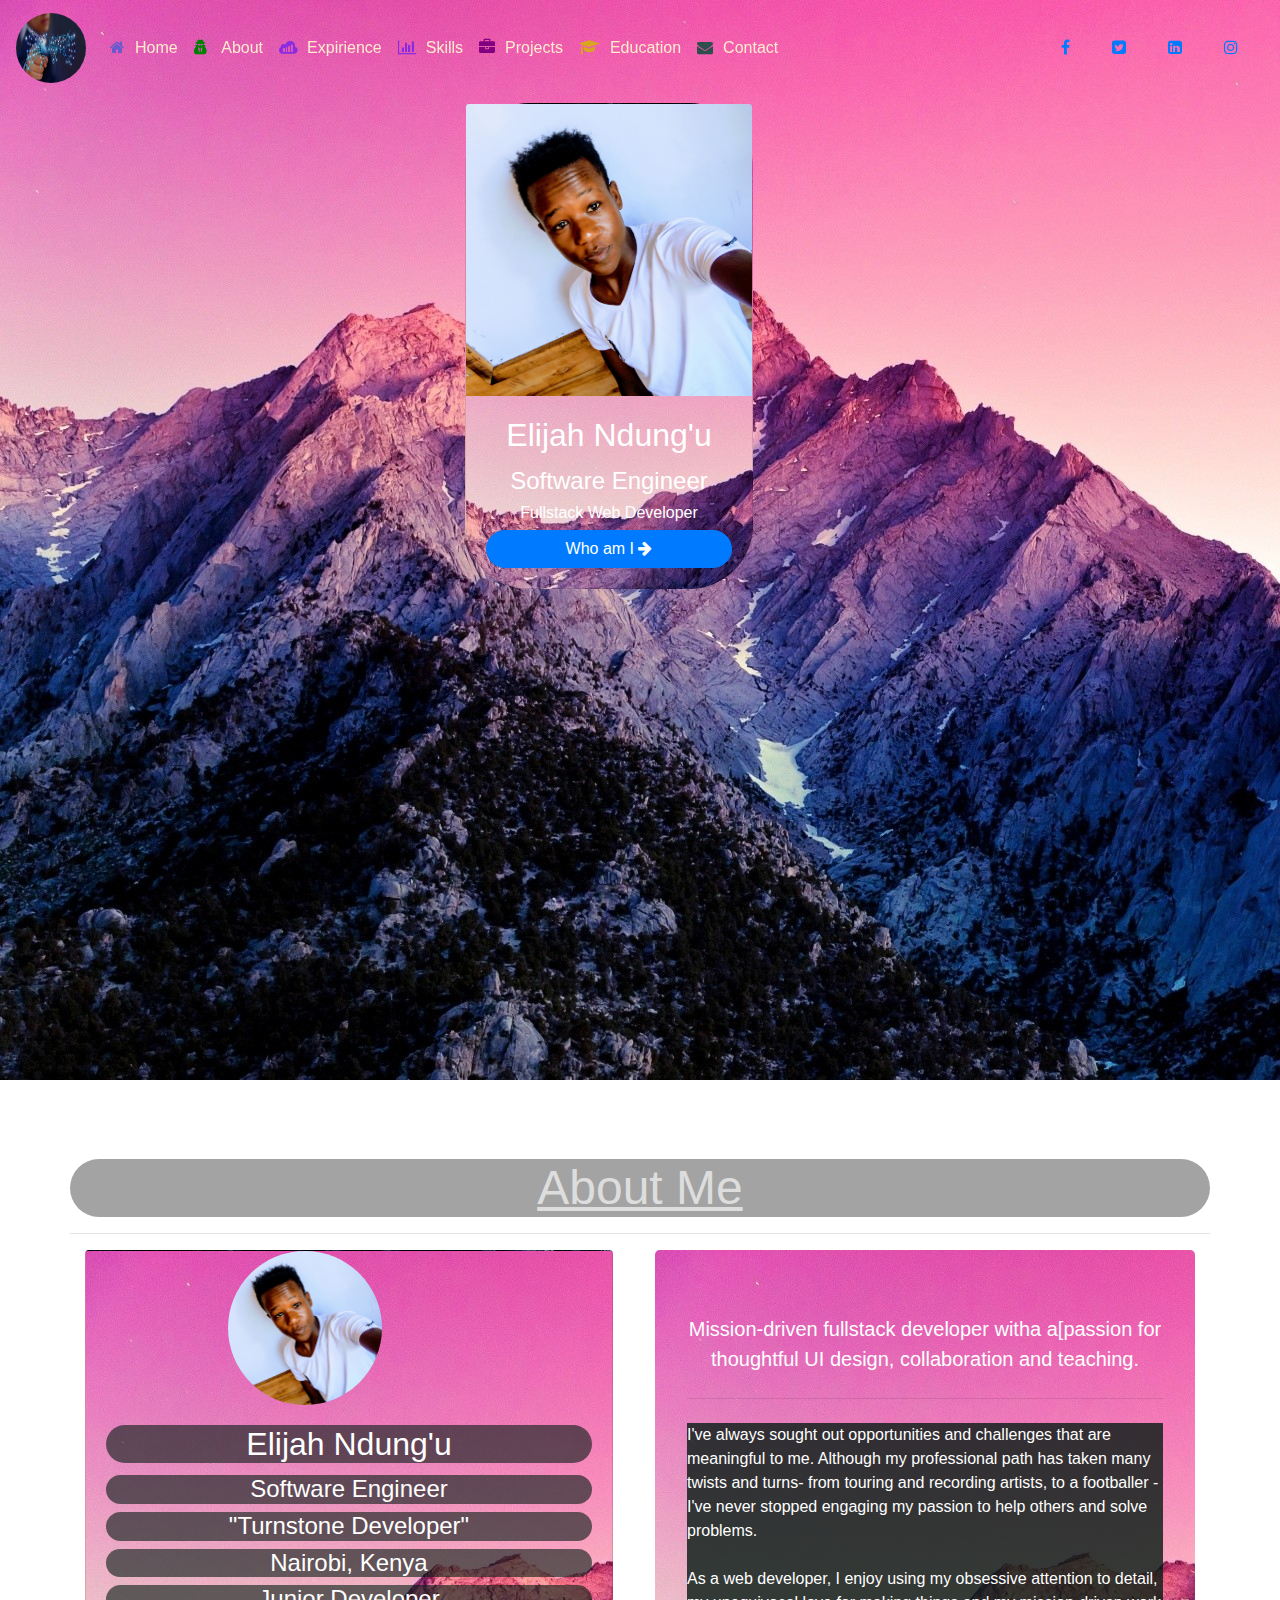
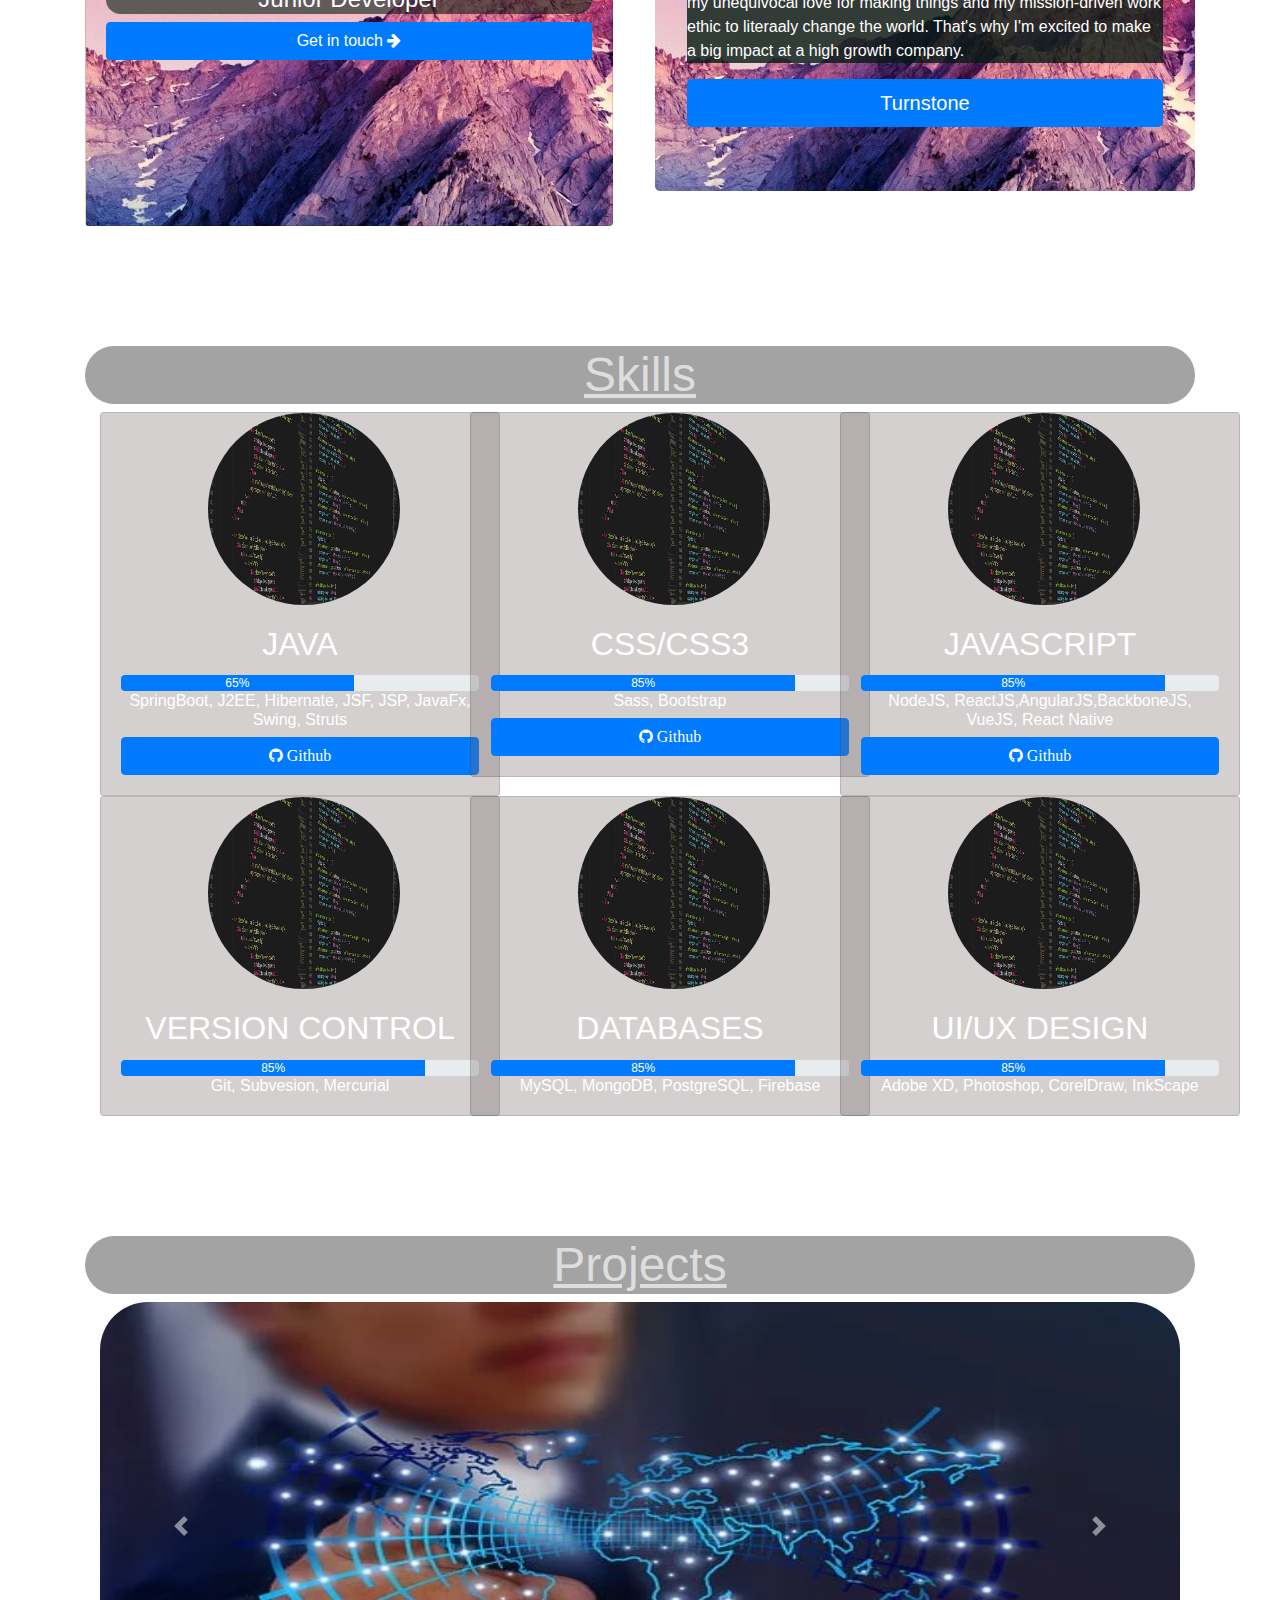
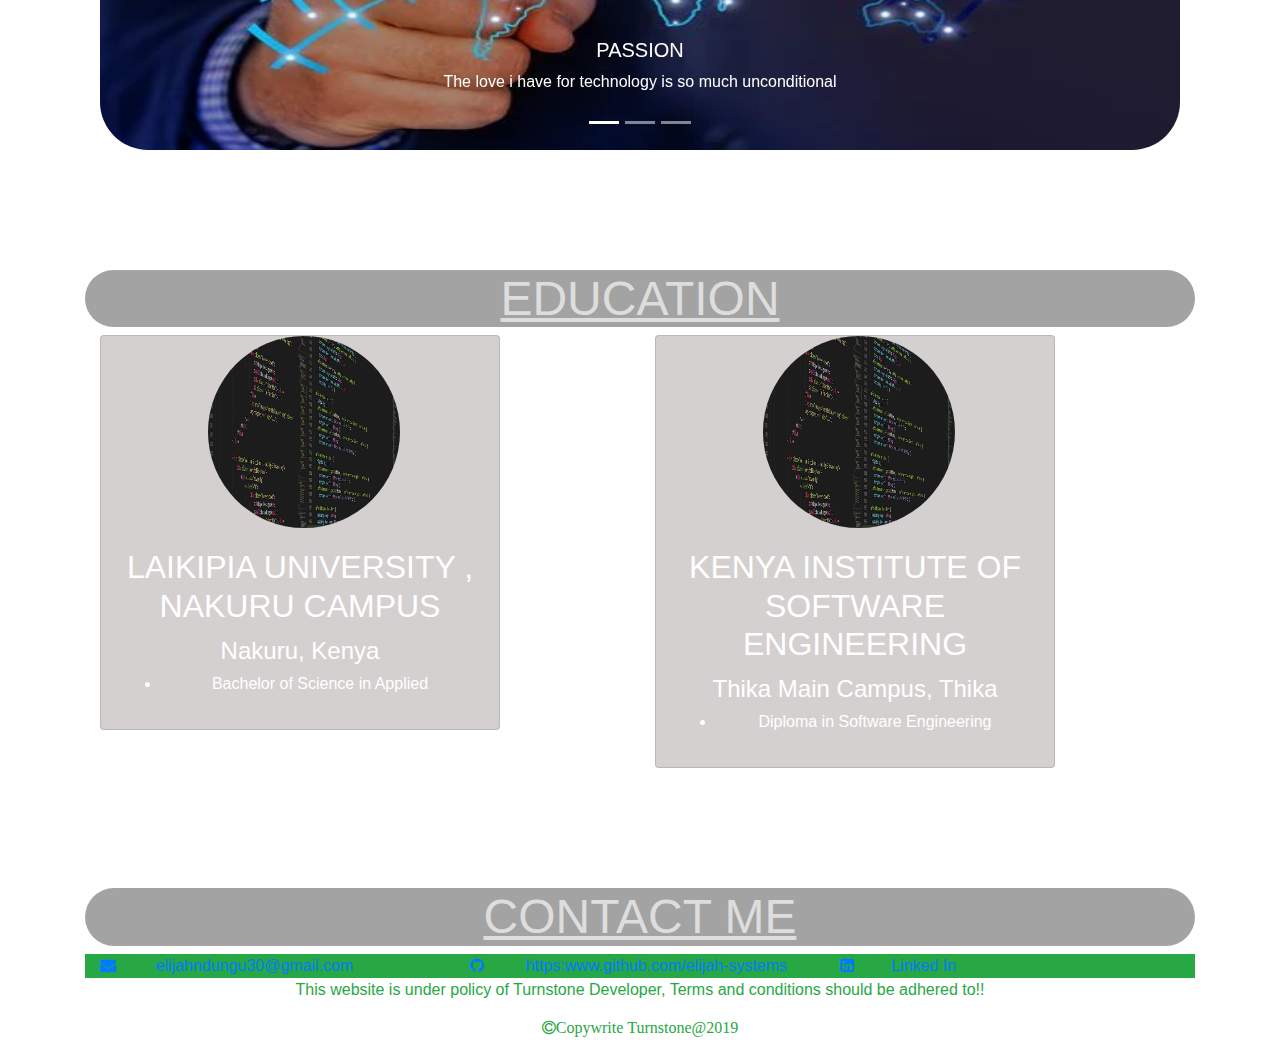
==== index_page.html @ edaf9cb0 "portfolio initial commit" ====
<!doctype html>
<html lang="en">
  <head>
    <!-- Required meta tags -->
    <meta charset="utf-8">
    <meta name="viewport" content="width=device-width, initial-scale=1, shrink-to-fit=no">

    <!-- Bootstrap CSS -->
    <link rel="stylesheet" href="https://cdnjs.cloudflare.com/ajax/libs/animate.css/3.7.2/animate.min.css"> 
    <link rel="stylesheet" href="https://cdnjs.cloudflare.com/ajax/libs/font-awesome/4.7.0/css/font-awesome.min.css">

    <!--My local styles-->
    <link rel="stylesheet" href="lib/bootstrap.min.css">
    <link rel="stylesheet" href="lib/animate.css">
    <link rel="stylesheet" href="style.css">
    <link rel="stylesheet" href="lib/webfonts/fa-brands-400.woff">
    <title>Portfolio</title>
  </head>
  <body data-spy="scroll" data-target="#navbar" data-offset="15">
     <nav class="navbar navbar-expand-sm navbar-light  sticky-top scrolli-navbar top-navbar-collapse" id="navbar">
         <a class="navbar-brand" href="#"> <img class="brand-image" id="brand" src="img/technology-3435575__340.webp" alt="" width="70vw" height="70vw"></a>
         <button class="navbar-toggler d-lg-none" type="button" data-toggle="collapse" data-target="#collapsibleNavId" aria-controls="collapsibleNavId"
             aria-expanded="false" aria-label="Toggle navigation">
             <span class="navbar-toggler-icon"></span>
         </button>
         <div class="collapse navbar-collapse" id="collapsibleNavId">
             <ul class="navbar-nav mr-auto mt-2 mt-lg-0 nav-pills nav-stacked" data-spy="affix" data-offset-top="205">
                 <li class="nav-item active" >
                     <a class="nav-link"  style="color: blanchedalmond;"    href="#"> <i class="fa fa-home" style="color: slateblue;" aria-hidden="true"></i>Home <span class="sr-only">(current)</span></a>
                 </li>
                 <li class="nav-item">
                     <a class="nav-link"  style="color: blanchedalmond;"  href="#about"><i class="fa fa-user-secret" style="color: green;" aria-hidden="true"></i> About</a>
                 </li>
                 <li class="nav-item">
                        <a class="nav-link"  style="color: blanchedalmond;"  href="#expirience"><i class="fa fa-sellsy" style="color: blueviolet;" aria-hidden="true"></i>Expirience</a>
                    </li>
                </li>
                <li class="nav-item">
                       <a class="nav-link"  style="color: blanchedalmond;"  href="#skills"><i class="fa fa-bar-chart" style="color: blueviolet;" aria-hidden="true"></i>Skills</a>
                   </li>

                    <li class="nav-item">
                            <a class="nav-link"  style="color: blanchedalmond;"  href="#projects"><i class="fa fa-briefcase" style="color: purple;" aria-hidden="true"></i>Projects</a>
                        </li>
                        <li class="nav-item">
                                <a class="nav-link"  style="color: blanchedalmond;"  href="#education"><i class="fa fa-graduation-cap" style="color: goldenrod;"aria-hidden="true"></i>Education</a>
                            </li>

                            <li class="nav-item">
                                    <a class="nav-link"  style="color: blanchedalmond;" href="#contact"><i class="fa fa-envelope" style="color: darkslategrey;"aria-hidden="true"></i>Contact</a>
                                </li>
             </ul>
             <a href="https://www.facebook.com" class="nav-link" title="Facebook"><i class="fa fa-facebook"aria-hidden="true"></i></a>
             <a href="https://www.twitter.com" class="nav-link" title="Twitter"><i class="fa fa-twitter-square" aria-hidden="true"></i></a>
             <a href="https://www.linkedin.com" class="nav-link" title="LinkedIn"><i class="fa fa-linkedin-square" aria-hidden="true"></i></a>
             <a href="https://www.instagram.com" class="nav-link" title="Instagram"> <i class="fa fa-instagram" aria-hidden="true"></i></a>

         </div>
        </nav>
        <!--end of navbar-->

        <div class="container main-container">
         <div class="row">
             <div class="col-4">

             </div>

             <div class="col-4">
    
                 <div class="card home-card" style="width: 18rem;">
                    <img src="img/profile.png" class="card-img-top " alt="...">
                    <div class="card-body">
                      <h2 class="card-title text-center">Elijah Ndung'u</h2>
                      <h4 class="card-text text-center">Software Engineer</h4>
                      <h6 class="card-text text-center">Fullstack Web Developer</h6>
                      <a href="#skills" class="btn btn-primary btn-block" style="border-radius: 6em;">Who am I   <i class="fa fa-arrow-right"aria-hidden="true"></i></a>
                     
                  </div>
            </div>

            <div class="col-4">
                 
            </div>
         </div>
<!--start about me section-->
         <section id="about">
               <h4 class="abt-title text-center">About Me</h4>
               <hr>
                 <!--end navbar-->


        <div class="container about-container">
            <div class="row">
                <div class="col-6">
                 
                  <div class="card about-card" style="width: 33rem; height: 36rem;">
                      <img src="img/profile.png" class="card-img-top" style="border-radius: 9em; width: 12vw; height: 12vw; margin-left: 27%;" alt="...">
                      <div class="card-body">
                        <h2 class="card-title text-center" style="color:#fff; background-color: rgba(4, 26, 18, 0.6); border-radius: 4em;">Elijah Ndung'u</h2>
                        <h4 class="card-text text-center" style="color:#fff; background-color: rgba(4, 26, 18, 0.6); border-radius: 4em;"> Software Engineer</h4>
                        <h4 class="card-text text-center" style="color:#fff; background-color: rgba(4, 26, 18, 0.6); border-radius: 4em;">"Turnstone Developer"</h4>
                        <h4 class="card-text text-center" style="color:#fff; background-color: rgba(4, 26, 18, 0.6); border-radius: 4em;"> Nairobi, Kenya</h4>
                        <h4 class="card-text text-center" style="color:#fff; background-color: rgba(4, 26, 18, 0.6); border-radius: 4em;"> Junior Developer</h4>
           
                        <a href="#contacts" class="btn btn-primary btn-block">Get in touch <i class="fa fa-arrow-right"aria-hidden="true"></i></a>
                       
                    </div>
                  </div>
                </div>
            <div class="col-6">
                    
              <div class="jumbotron about-card">
             
                <p class="lead text-center" style="color:#fff;">Mission-driven fullstack developer witha a[passion for thoughtful UI design, collaboration and teaching.
                </p>
                <hr class="my-4">
                <p style="color:#fff; background-color: rgba(4, 26, 18, 0.8);">I've always sought out opportunities and challenges that are meaningful to me. Although my professional path has taken many twists and turns- from touring and recording 
                  artists, to a footballer - I've never stopped engaging my passion to help others and solve problems.
                    <br/>
                    <br/>
                  As a web developer, I enjoy using my obsessive attention to detail, my unequivocal love for making things and my mission-driven 
                  work ethic to literaaly change the world. That's why I'm excited to make a big impact at a high growth company.
              
  
  
      </p>
                <a class="btn btn-primary btn-lg btn-block" href="#projects" role="button">Turnstone</a>
              </div>
        
                    </div>
            </div>
          </div>
         </div>
        </section>
<!--end about me section--->


<!--Expirience Section gooes here-->
<section id="expirience">

  
</section>

<!--Expirience section ends here-->

<!--Skills Section-->
<section id="skills">
    <h4 class="abt-title text-center">Skills</h4>
      
    <div class="container">
        <div class="row">
            <div class="col-4">
                  <!--start skills card-->

    <div class="card skills-card" style="width:25rem;">
            <img src="img/programming-1836330__340.webp" style=" margin-left: 27%;" style=" margin-left: 27%;" class="card-img-top profile" alt="JAVA">
            <div class="card-body">
              <h2 class="card-title text-center">JAVA</h2>

              <div class="progress">
                    <div class="progress-bar" role="progressbar" style="width: 65%;" aria-valuenow="65" aria-valuemin="0" aria-valuemax="100">65%</div>
                  </div>
            
                  <h6 class="card-text text-center">SpringBoot, J2EE, Hibernate, JSF, JSP, JavaFx, Swing, Struts</h6>
            
               <a href="https://www.github.com/elijah-systems" class="btn btn-primary btn-block"><i class="fa fa-github"aria-hidden="true"> Github</i></a>
             
          </div>
        </div>
        <!--end skills cards-->
            </div>

            <div class="col-4">
   <!--start skills card-->

   <div class="card skills-card" style="width: 25rem;">
        <img src="img/programming-1836330__340.webp" style=" margin-left: 27%;" class="card-img-top profile" alt="JAVA">
        <div class="card-body">
          <h2 class="card-title text-center">CSS/CSS3</h2>
          
          <div class="progress">
                <div class="progress-bar" role="progressbar" style="width: 85%;" aria-valuenow="85" aria-valuemin="0" aria-valuemax="100">85%</div>
              </div>
        
          <h6 class="card-text text-center">Sass, Bootstrap</h6>
    
          <a href="https://www.github.com/elijah-systems" class="btn btn-primary btn-block"><i class="fa fa-github"aria-hidden="true">  Github</i></a>
         
      </div>
    </div>
    <!--end skills cards-->

            </div>


            <div class="col-4">
   <!--start skills card-->

   <div class="card skills-card" style="width: 25rem;">
        <img src="img/programming-1836330__340.webp" style=" margin-left: 27%;" class="card-img-top profile" alt="JAVA">
        <div class="card-body">
          <h2 class="card-title text-center">JAVASCRIPT</h2>
          <div class="progress">
                <div class="progress-bar" role="progressbar" style="width: 85%;" aria-valuenow="85" aria-valuemin="0" aria-valuemax="100">85%</div>
              </div>
        
          <h6 class="card-text text-center">NodeJS, ReactJS,AngularJS,BackboneJS, VueJS, React Native</h6>
         
          <a href="https://www.github.com/elijah-systems" class="btn btn-primary btn-block"><i class="fa fa-github"aria-hidden="true">  Github</i></a>
      </div>
    </div>
    <!--end skills cards-->
                
            </div>

        </div>

        <!--SECOND ROW-->
        <div class="row">
                <div class="col-4">
                      <!--start skills card-->

        <div class="card skills-card" style="width: 25rem;">
                <img src="img/programming-1836330__340.webp" style=" margin-left: 27%;" class="card-img-top profile" alt="JAVA">
                <div class="card-body">
                  <h2 class="card-title text-center">VERSION CONTROL</h2>
                  <div class="progress">
                        <div class="progress-bar" role="progressbar" style="width: 85%;" aria-valuenow="85" aria-valuemin="0" aria-valuemax="100">85%</div>
                      </div>
                  <h6 class="card-text text-center">Git, Subvesion, Mercurial</h6>
              </div>
            </div>
            <!--end skills cards-->
                </div>

                <div class="col-4">
       <!--start skills card-->

       <div class="card skills-card" style="width: 25rem;">
            <img src="img/programming-1836330__340.webp" style=" margin-left: 27%;" class="card-img-top profile" alt="JAVA">
            <div class="card-body">
              <h2 class="card-title text-center">DATABASES</h2>
              <div class="progress">
                    <div class="progress-bar" role="progressbar" style="width: 85%;" aria-valuenow="85" aria-valuemin="0" aria-valuemax="100">85%</div>
                  </div>
              <h6 class="card-text text-center">MySQL, MongoDB, PostgreSQL, Firebase</h6>
           
          </div>
        </div>
        <!--end skills cards-->

                </div>


                <div class="col-4">
       <!--start skills card-->

       <div class="card skills-card" style="width: 25rem;">
            <img src="img/programming-1836330__340.webp" style=" margin-left: 27%;" class="card-img-top profile" alt="JAVA">
            <div class="card-body">
              <h2 class="card-title text-center">UI/UX DESIGN</h2>
              <div class="progress">
                    <div class="progress-bar" role="progressbar" style="width: 85%;" aria-valuenow="85" aria-valuemin="0" aria-valuemax="100">85%</div>
                  </div>
              <h6 class="card-text text-center">Adobe XD, Photoshop, CorelDraw, InkScape</h6>
          </div>
        </div>
        <!--end skills cards-->
                    
                </div>

            </div>
        <!--END SECOND ROW-->

    </div>

</section>
<!--End of Skills Section-->

<!--Start Projects sections-->
<section id="projects">
    <h4 class="abt-title text-center">Projects</h4>
    <div class="container project-container">
            
        <!--start carousel-->
        <div id="carouselExampleCaptions" class="carousel slide" data-ride="carousel">
           <ol class="carousel-indicators">
             <li data-target="#carouselExampleCaptions" data-slide-to="0" class="active"></li>
             <li data-target="#carouselExampleCaptions" data-slide-to="1"></li>
             <li data-target="#carouselExampleCaptions" data-slide-to="2"></li>
           </ol>
           <div class="carousel-inner">
             <div class="carousel-item active">
               <img src="img/technology-3435575__340.webp" class="d-block w-100" alt="...">
               <div class="carousel-caption d-none d-md-block">
                 <h5>PASSION</h5>
                 <p>The love i have for technology is so much unconditional</p>
               </div>
             </div>
             <div class="carousel-item">
               <img src="img/technology-785742__340.webp" class="d-block w-100" alt="...">
               <div class="carousel-caption d-none d-md-block">
                 <h5>CSS</h5>
                 <p>Lorem ipsum dolor sit amet, consectetur adipiscing elit.</p>
               </div>
             </div>
             <div class="carousel-item">
               <img src="img/web-3963945__340.webp" class="d-block w-100" alt="...">
               <div class="carousel-caption d-none d-md-block">
                 <h5>JS</h5>
                 <p>Praesent commodo cursus magna, vel scelerisque nisl consectetur.</p>
               </div>
             </div>
           </div>
           <a class="carousel-control-prev" href="#carouselExampleCaptions" role="button" data-slide="prev">
             <span class="carousel-control-prev-icon" aria-hidden="true"></span>
             <span class="sr-only">Previous</span>
           </a>
           <a class="carousel-control-next" href="#carouselExampleCaptions" role="button" data-slide="next">
             <span class="carousel-control-next-icon" aria-hidden="true"></span>
             <span class="sr-only">Next</span>
           </a>
         </div>
         <!--end carousel-->
       
               </div>

</section>
<!--Projects Section ends here-->

<!--Education section starts here-->
<section id="education">

    <h4 class="abt-title text-center">EDUCATION</h4>
  <div class="container">
    <div class="row">
      <div class="col-6">
       <div class="card skills-card" style="width: 25rem;">
          <img src="img/programming-1836330__340.webp" style=" margin-left: 27%;" class="card-img-top profile" alt="JAVA">
          <div class="card-body">
            <h2 class="card-title text-center">LAIKIPIA UNIVERSITY , NAKURU CAMPUS</h2>
            <h4 class="card-text text-center">Nakuru, Kenya</h4>
            <h6 class="card-text text-center">
              <ul>
                <li>Bachelor of Science in Applied</li>
              </ul>
            </h6>
        </div>
      </div>
      </div>

      <div class="col-6">
          <div class="card skills-card" style="width: 25rem;">
              <img src="img/programming-1836330__340.webp" style=" margin-left: 27%;" class="card-img-top profile" alt="JAVA">
              <div class="card-body">
                <h2 class="card-title text-center">KENYA INSTITUTE OF SOFTWARE ENGINEERING</h2>
                <h4 class="card-text text-center">Thika Main Campus, Thika</h4>
                <h6 class="card-text text-center">
                  <ul>
                    <li>Diploma in Software Engineering</li>
                  </ul>
                </h6>
            </div>
          </div>
        </div>
    </div>
  </div>

</section>
<!--Education Section ends there-->

<!--Contacts section start-->
<section id="contact" class="align-center">
    <h4 class="abt-title text-center">CONTACT ME</h4>
  <div class="container bg-success">
    <div class="row">
      <div class="col-4">
      <a href=""><i class="fa fa-envelope iconSize" aria-hidden="true"></i>  elijahndungu30@gmail.com</a>
      
      </div>

      <div class="col-4">
         <a href="https:www.github.com/elijah-systems"> <i class="fa fa-github iconSize" aria-hidden="true"></i>   https:www.github.com/elijah-systems</a>
        </div>

        <div class="col-4">
            <a href=""> <i class="fa fa-linkedin-square iconSize" aria-hidden="true"></i>Linked In</a>
          </div>
    </div>
  </div>

</section>
<!--End of contact section-->


        <script>
        window.onscroll=function(){
            scrollFunction()

        };
   function scrollFunction(){
       if(document.body.scrollTop > 80 || document.documentElement.scrollTop > 80){
           document.getElementById("navbar").style.padding="6px 10px";
           document.getElementById("navbar").style.backgroundColor="rgba(140,140,140, 1)";
           document.getElementById("brand").style.backgroundColor="25px";
        
       }else{
        document.getElementById("navbar").style.padding="10px 10px";
        document.getElementById("navbar").style.backgroundColor="transparent" ;
         document.getElementById("brand").style.fontSize="35px";
     
       }
   }

        </script>
        <script src="lib/jquery-3.4.1.min.js"></script>

        <footer class="stick-bottom">
          <p class="text-success text-center">This website is under policy of Turnstone Developer, Terms and conditions should be adhered to!!</p>
          <h6 class="text-success text-center"><i class="fa fa-copyright" aria-hidden="true">Copywrite Turnstone@2019</i></h6>
        </footer>
  </body>
</html>
---- style.css ----
body{
    background-image: url("img/mountainpink.jpg");  
    background-repeat: no-repeat;
    background-attachment: fixed;
}

.main-container{
    padding-top: 7px;
}

.scrolling-navbar{
    transition: .5s ease-in-out, padding .5s ease-in-out;
  
  }

  
/*start styling the sections*/
#about{
    margin-top: 50%;
 position: relative;

}

#skills{
    margin-top: 120px;
 position: relative;

}

#projects{
    margin-top: 120px;
   position: relative;
   
}

#contact{
    margin-top: 120px;
    position: relative;
    
}

#education{
    margin-top: 120px;
    position: relative;
    
}

.iconSize{
    width: 4vw;
  
}

/*end of styling the sections*/
#navbar a:hover{
    background-color: hsl(180, 77%, 45%);
    color: black;
    border-radius: 4em;
}

#navbar a .active{
    background-color: dodgerblue;
    color: black;
}

.btn-block:hover{
    background-color: hsl(180, 77%, 45%);
    color: black;
    border-radius: 4em;
}
@media screen and (max-width:580px){
   
}

.brand-image{
    border-radius: 6em;
}

.nav-link i{
    margin-right: 10px;
}
.profile{
    width: 15vw;
    height: 15vw;
    border-radius: 9em;
    margin-left: 40px;
}



.home-card{
    background-image: url("img/mountainpink.jpg");
    border-radius: 4em;
}

.about-card{
    background-image: url("img/mountainpink.jpg");
}

.card-title, .card-text{
color: white;

}

.slide img{
    height: 35vw;
    width: 100%;
    border-radius: 3em;
}

.skills-card{
    background-color: rgba(112, 101, 101, 0.3);
}

/*Style the About me title*/
.abt-title{
  font-size: 48px;
  background-color: rgba(140, 140, 140, 0.8);
  color: #ddd;
  text-decoration: underline;
border-radius: 20em;
}
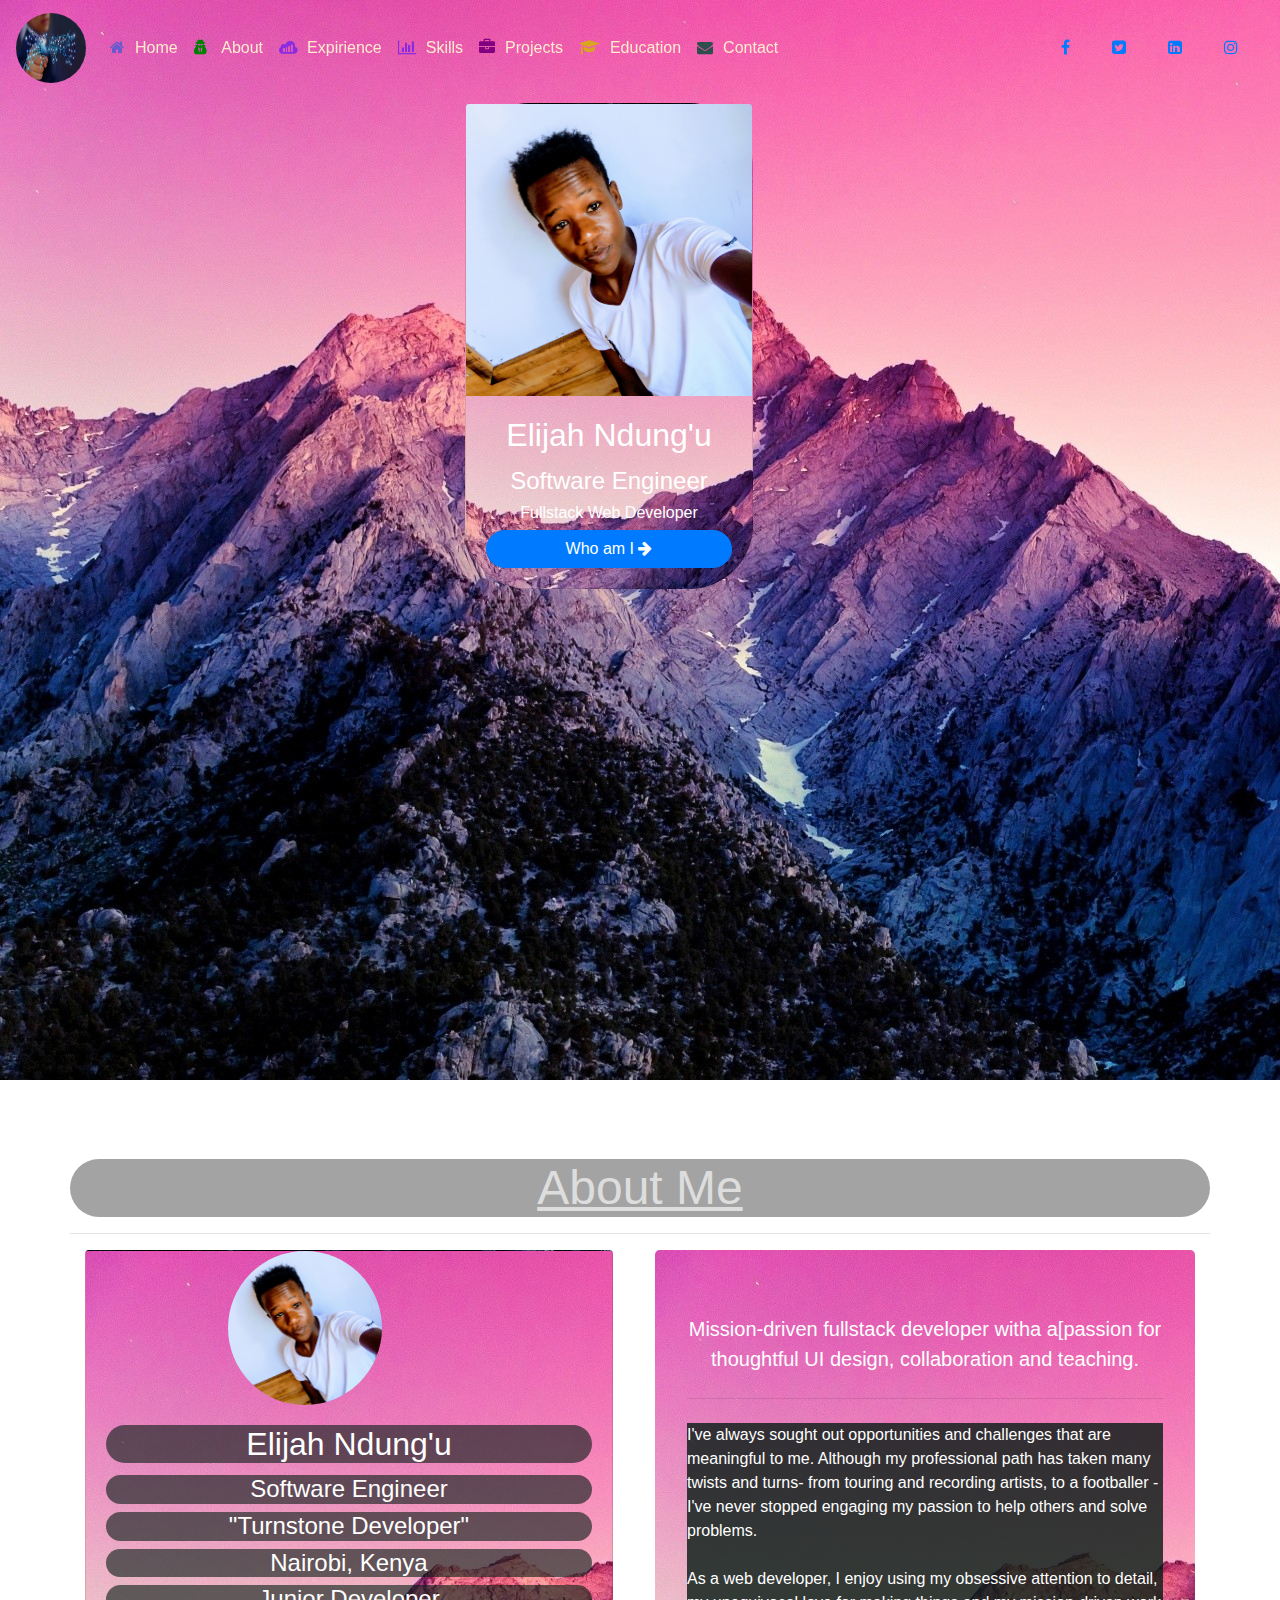
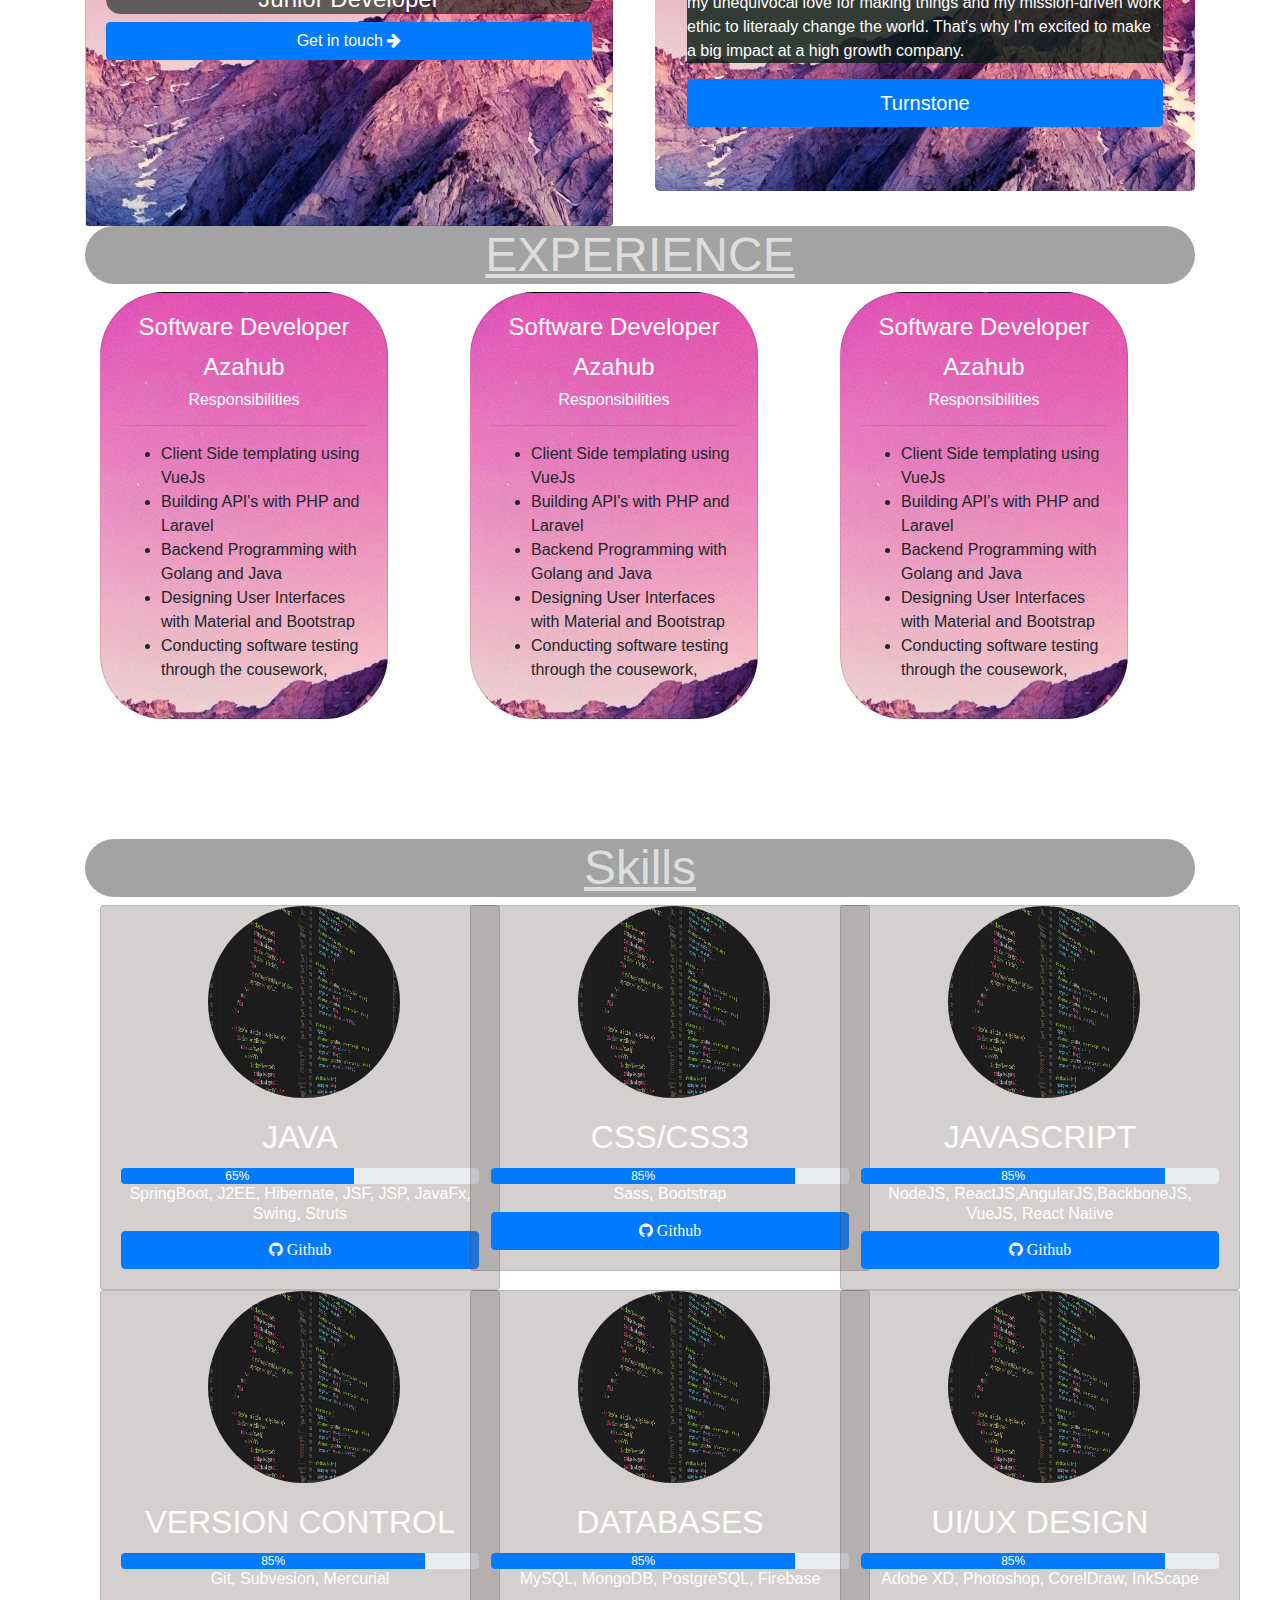
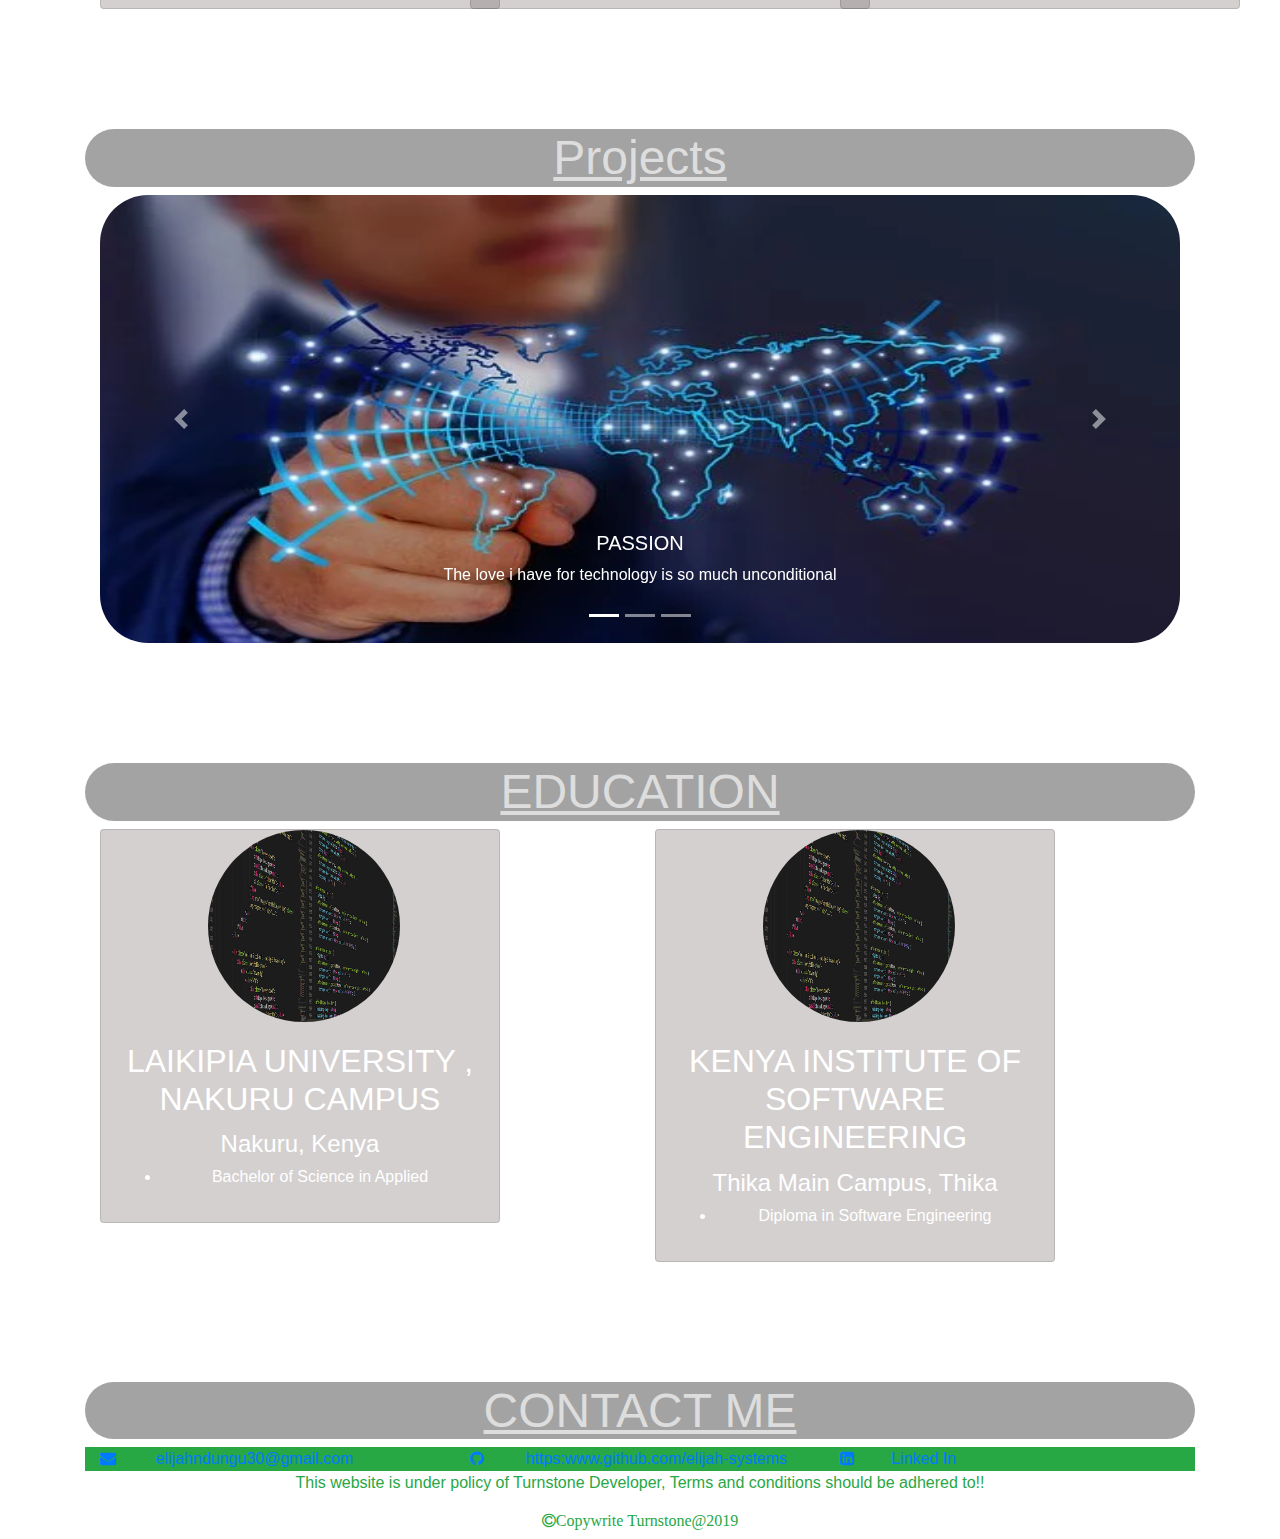
==== commit bf4786ad: "Updated expirience,skills and education sections" ====
--- a/index_page.html
+++ b/index_page.html
@@ -5,10 +5,14 @@
     <meta charset="utf-8">
     <meta name="viewport" content="width=device-width, initial-scale=1, shrink-to-fit=no">
 
+    <style>
+        @import url('https://fonts.googleapis.com/css?family=Bangers|Baskervville|Gupter|Libre+Baskerville|Monoton|Parisienne|Poiret+One|Prata&display=swap');
+        </style>
+
     <!-- Bootstrap CSS -->
     <link rel="stylesheet" href="https://cdnjs.cloudflare.com/ajax/libs/animate.css/3.7.2/animate.min.css"> 
     <link rel="stylesheet" href="https://cdnjs.cloudflare.com/ajax/libs/font-awesome/4.7.0/css/font-awesome.min.css">
-
+<link rel="stylesheet" href="fonts/Poppins">
     <!--My local styles-->
     <link rel="stylesheet" href="lib/bootstrap.min.css">
     <link rel="stylesheet" href="lib/animate.css">
@@ -137,7 +141,71 @@
 
 <!--Expirience Section gooes here-->
 <section id="expirience">
-
+    <h4 class="abt-title text-center">EXPERIENCE</h4>
+    <div class="container">
+      <div class="row">
+        <div class="col-4">
+           <div class="card home-card" style="width: 18rem;">
+    <div class="card-body">
+      <h4 class="card-title text-center">Software Developer</h4>
+      <h4 class="card-text text-center">Azahub</h4>
+      <h6 class="card-text text-center">Responsibilities</h6>
+      <hr>
+      <p>
+        <ul>
+          <li>Client Side templating using VueJs</li>
+          <li>Building API's with PHP and Laravel</li>
+          <li>Backend Programming with Golang and Java</li>
+          <li>Designing User Interfaces with Material and Bootstrap</li>
+          <li>Conducting software testing through the cousework,</li>
+        </ul>
+      </p>
+        </div>
+      </div>
+    </div>
+      
+    <div class="col-4">
+        <div class="card home-card" style="width: 18rem;">
+ <div class="card-body">
+   <h4 class="card-title text-center">Software Developer</h4>
+   <h4 class="card-text text-center">Azahub</h4>
+   <h6 class="card-text text-center">Responsibilities</h6>
+   <hr>
+   <p>
+     <ul>
+       <li>Client Side templating using VueJs</li>
+       <li>Building API's with PHP and Laravel</li>
+       <li>Backend Programming with Golang and Java</li>
+       <li>Designing User Interfaces with Material and Bootstrap</li>
+       <li>Conducting software testing through the cousework,</li>
+     </ul>
+   </p>
+     </div>
+   </div>
+ </div>
+
+ <div class="col-4">
+    <div class="card home-card" style="width: 18rem;">
+<div class="card-body">
+<h4 class="card-title text-center">Software Developer</h4>
+<h4 class="card-text text-center">Azahub</h4>
+<h6 class="card-text text-center">Responsibilities</h6>
+<hr>
+<p>
+ <ul>
+   <li>Client Side templating using VueJs</li>
+   <li>Building API's with PHP and Laravel</li>
+   <li>Backend Programming with Golang and Java</li>
+   <li>Designing User Interfaces with Material and Bootstrap</li>
+   <li>Conducting software testing through the cousework,</li>
+ </ul>
+</p>
+ </div>
+</div>
+</div>
+ 
+  </div>
+</div>
   
 </section>
 
--- a/style.css
+++ b/style.css
@@ -3,6 +3,7 @@
     background-image: url("img/mountainpink.jpg");  
     background-repeat: no-repeat;
     background-attachment: fixed;
+    image-resolution: 39;
 }
 
 .main-container{
@@ -19,18 +20,20 @@
 #about{
     margin-top: 50%;
  position: relative;
-
+ 
 }
 
 #skills{
     margin-top: 120px;
  position: relative;
-
+ font-family: 'Poppins' Poppins-Bold;
+ 
 }
 
 #projects{
     margin-top: 120px;
    position: relative;
+   
    
 }
 
@@ -121,3 +124,6 @@
 border-radius: 20em;
 }
 
+<style>
+@import url('https://fonts.googleapis.com/css?family=Bangers|Baskervville|Gupter|Libre+Baskerville|Monoton|Parisienne|Poiret+One|Prata&display=swap');
+</style>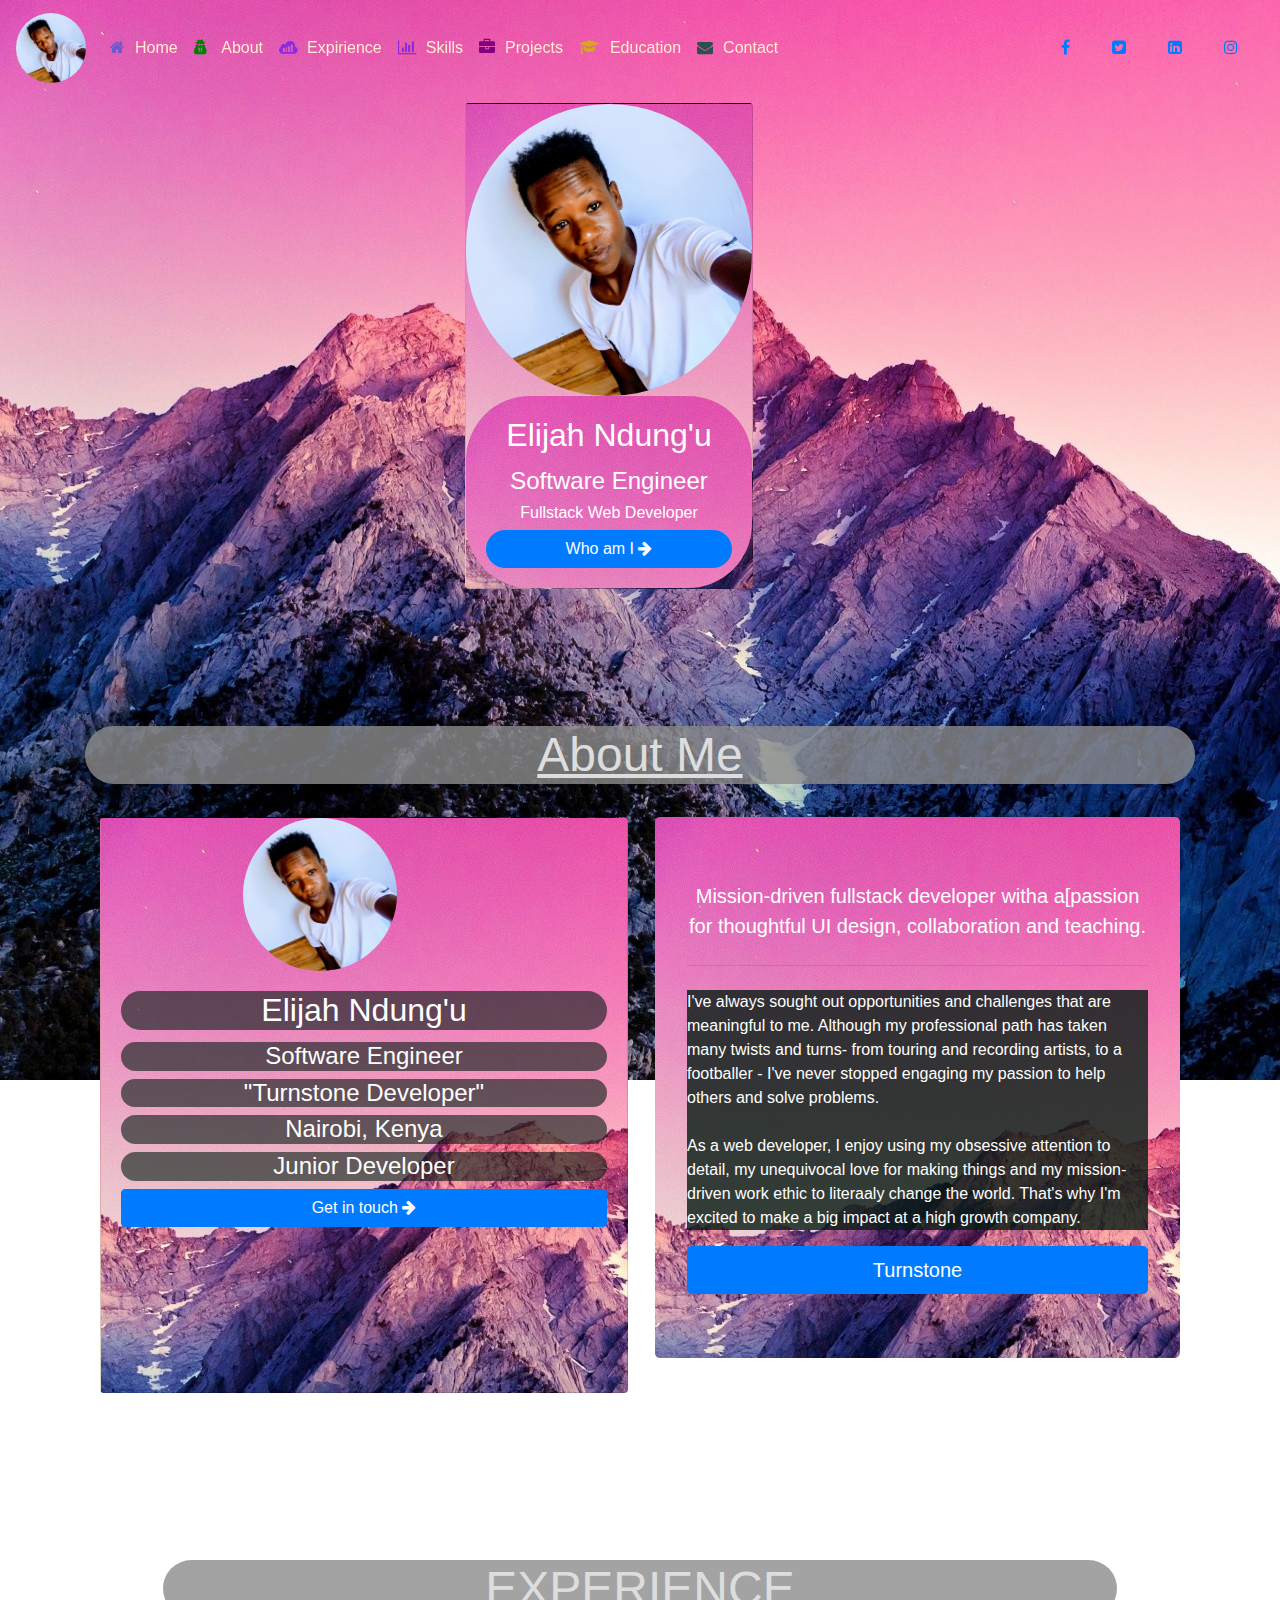
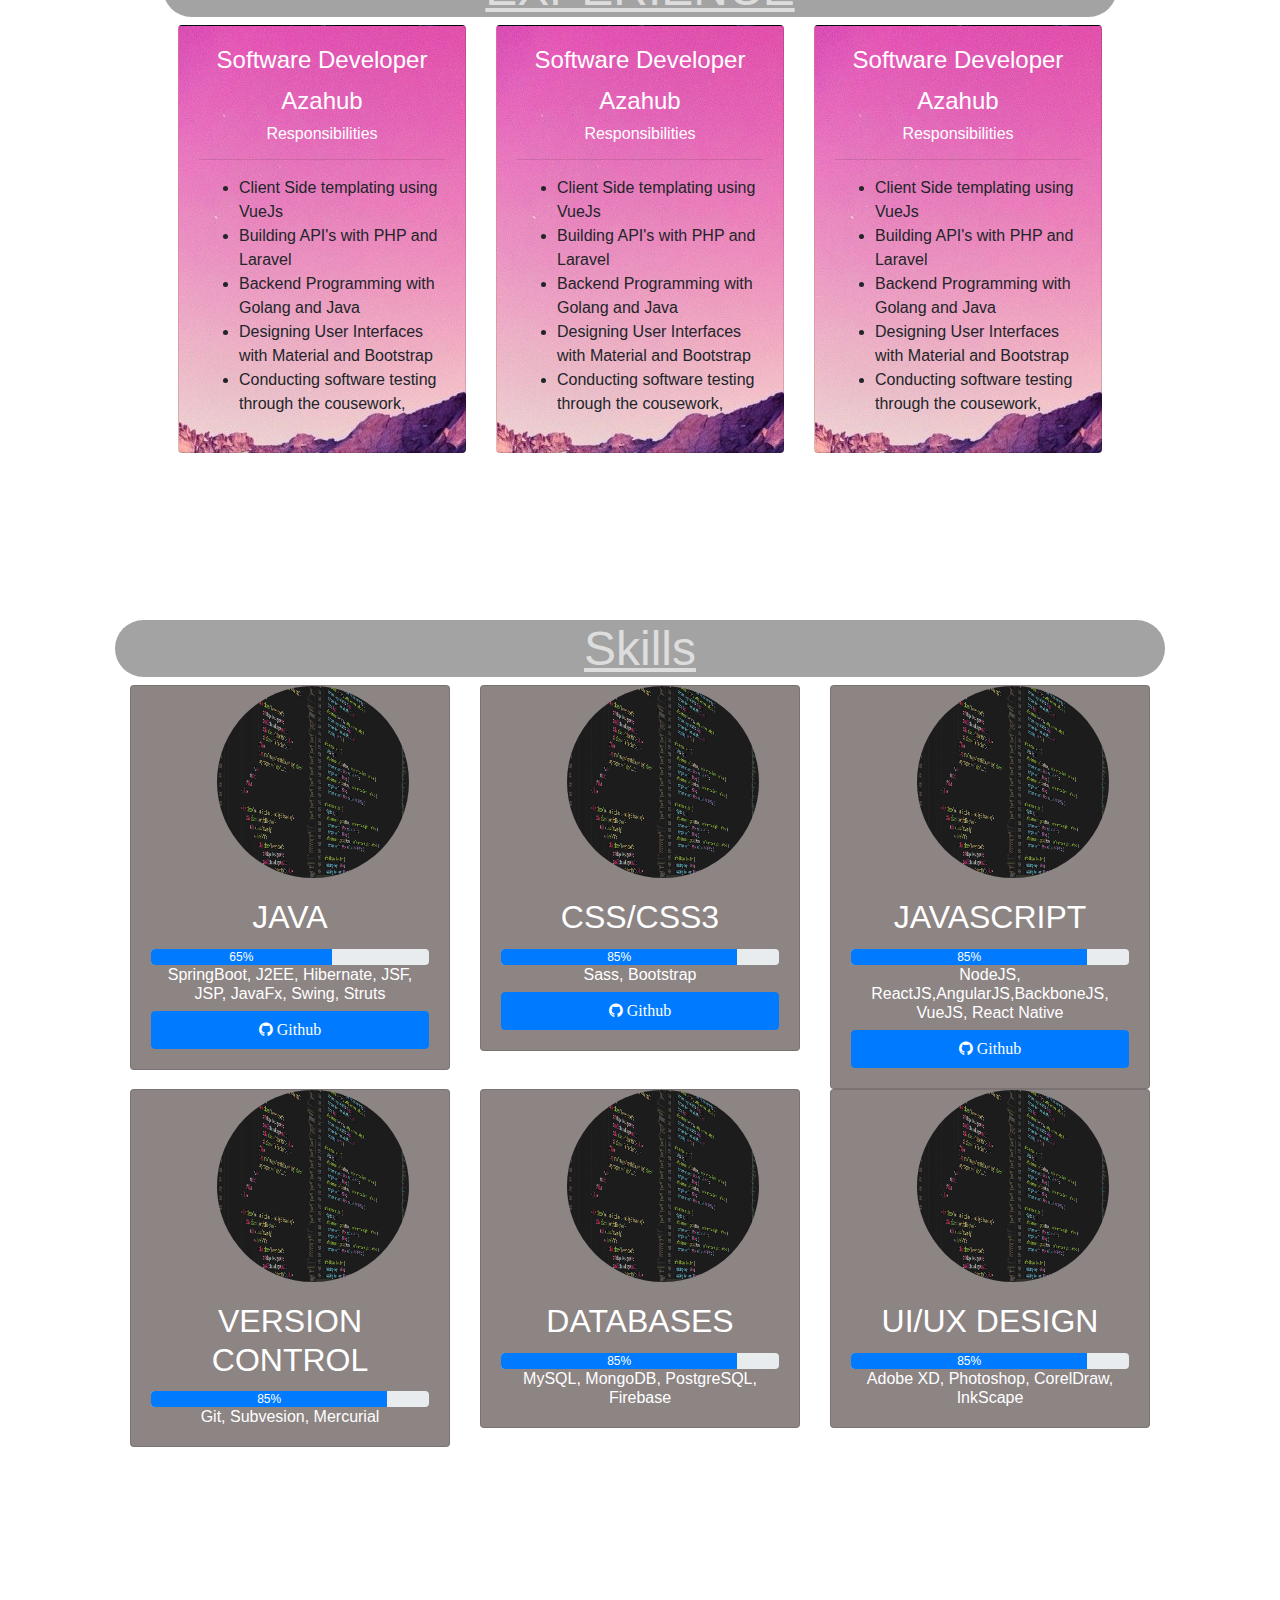
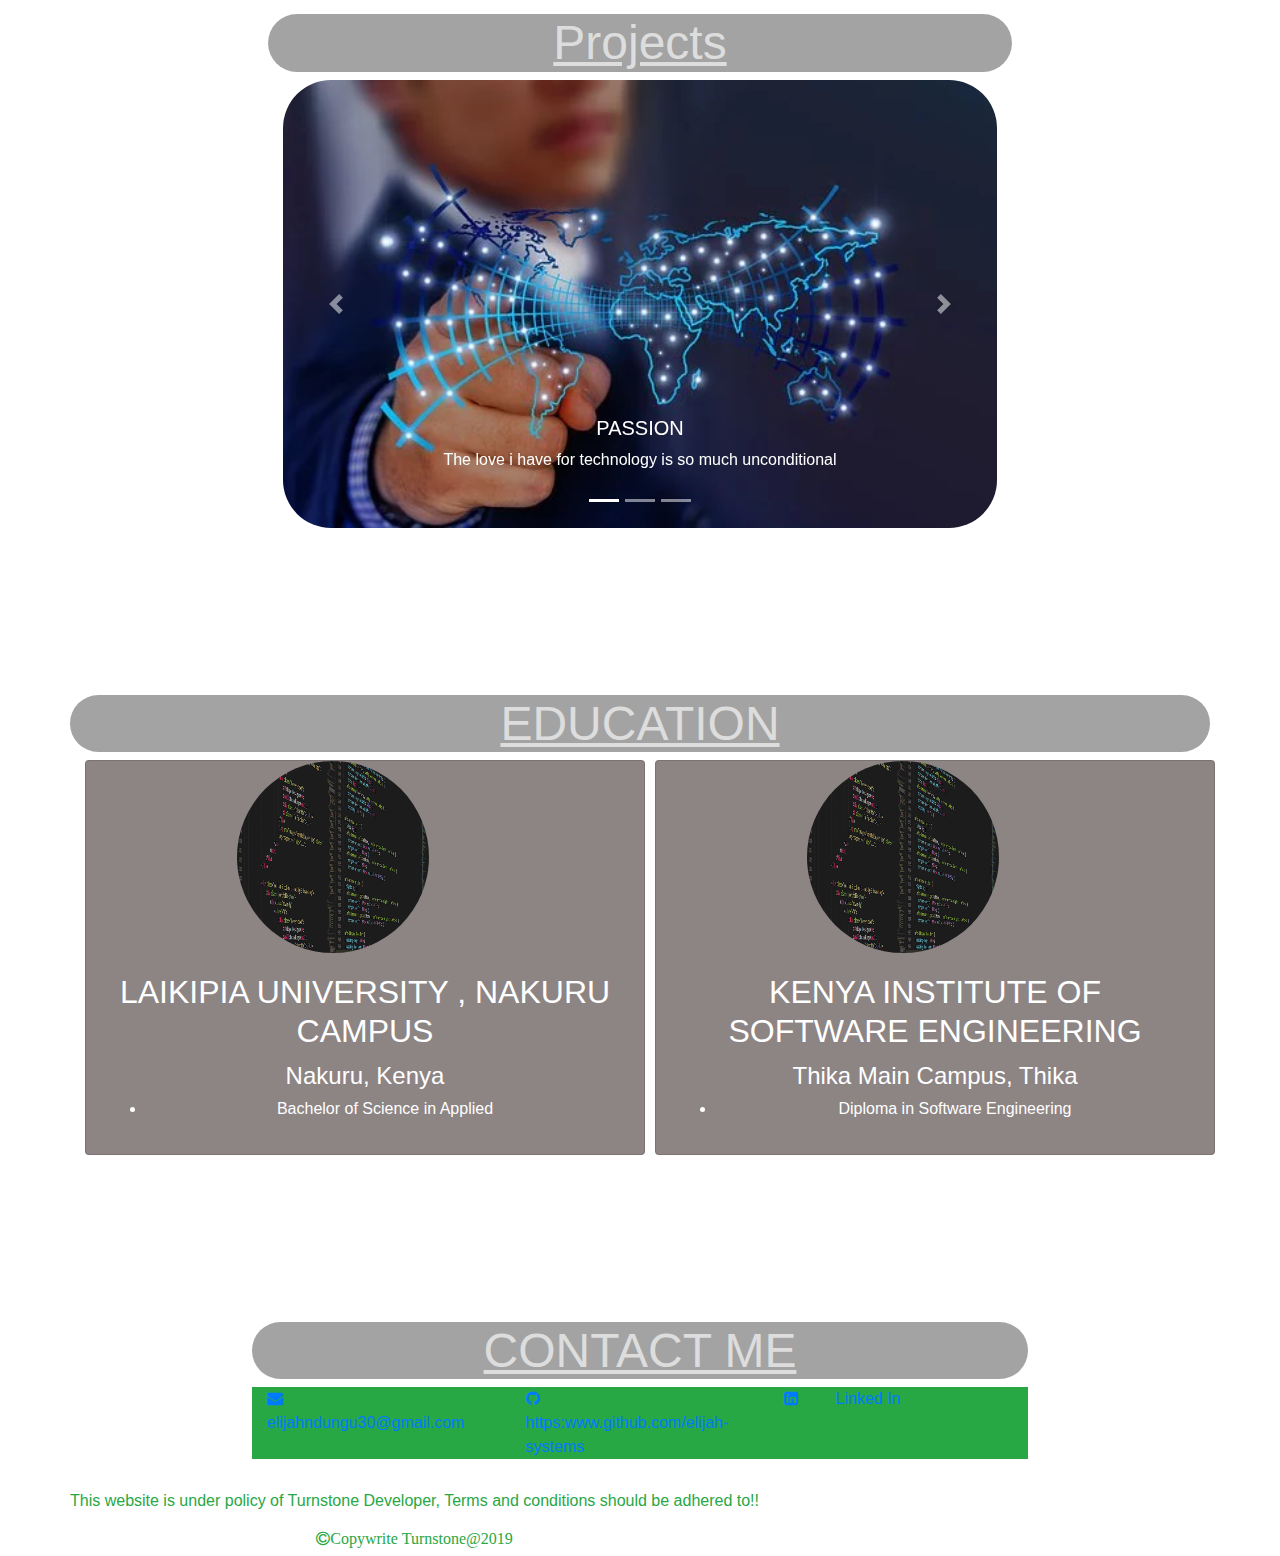
==== commit 803db3cb: "kept sections in position and margin them" ====
--- a/index_page.html
+++ b/index_page.html
@@ -22,7 +22,7 @@
   </head>
   <body data-spy="scroll" data-target="#navbar" data-offset="15">
      <nav class="navbar navbar-expand-sm navbar-light  sticky-top scrolli-navbar top-navbar-collapse" id="navbar">
-         <a class="navbar-brand" href="#"> <img class="brand-image" id="brand" src="img/technology-3435575__340.webp" alt="" width="70vw" height="70vw"></a>
+         <a class="navbar-brand" href="#"> <img class="brand-image" id="brand" src="img/profile.png" alt="" width="70vw" height="70vw"></a>
          <button class="navbar-toggler d-lg-none" type="button" data-toggle="collapse" data-target="#collapsibleNavId" aria-controls="collapsibleNavId"
              aria-expanded="false" aria-label="Toggle navigation">
              <span class="navbar-toggler-icon"></span>
@@ -63,7 +63,7 @@
         </nav>
         <!--end of navbar-->
 
-        <div class="container main-container">
+        <div class="container main-container ">
          <div class="row">
              <div class="col-4">
 
@@ -71,9 +71,9 @@
 
              <div class="col-4">
     
-                 <div class="card home-card" style="width: 18rem;">
-                    <img src="img/profile.png" class="card-img-top " alt="...">
-                    <div class="card-body">
+                 <div class="card exp-card" style="width: 18rem;">
+                    <img src="img/profile.png" class="card-img-top" style="border-radius: 9em;" alt="...">
+                    <div class="card-body home-card">
                       <h2 class="card-title text-center">Elijah Ndung'u</h2>
                       <h4 class="card-text text-center">Software Engineer</h4>
                       <h6 class="card-text text-center">Fullstack Web Developer</h6>
@@ -88,14 +88,16 @@
          </div>
 <!--start about me section-->
          <section id="about">
+            <div class="col services section-description wow fadeIn">
                <h4 class="abt-title text-center">About Me</h4>
+               <div class="divider-1 wow fadeInUp"><span></span></div>
                <hr>
                  <!--end navbar-->
 
 
         <div class="container about-container">
             <div class="row">
-                <div class="col-6">
+                <div class="col-6 wow fadeInUp">
                  
                   <div class="card about-card" style="width: 33rem; height: 36rem;">
                       <img src="img/profile.png" class="card-img-top" style="border-radius: 9em; width: 12vw; height: 12vw; margin-left: 27%;" alt="...">
@@ -142,10 +144,11 @@
 <!--Expirience Section gooes here-->
 <section id="expirience">
     <h4 class="abt-title text-center">EXPERIENCE</h4>
+
     <div class="container">
       <div class="row">
         <div class="col-4">
-           <div class="card home-card" style="width: 18rem;">
+           <div class="card exp-card" style="width: 18rem;">
     <div class="card-body">
       <h4 class="card-title text-center">Software Developer</h4>
       <h4 class="card-text text-center">Azahub</h4>
@@ -165,7 +168,7 @@
     </div>
       
     <div class="col-4">
-        <div class="card home-card" style="width: 18rem;">
+        <div class="card exp-card" style="width: 18rem;">
  <div class="card-body">
    <h4 class="card-title text-center">Software Developer</h4>
    <h4 class="card-text text-center">Azahub</h4>
@@ -185,7 +188,7 @@
  </div>
 
  <div class="col-4">
-    <div class="card home-card" style="width: 18rem;">
+    <div class="card exp-card" style="width: 18rem;">
 <div class="card-body">
 <h4 class="card-title text-center">Software Developer</h4>
 <h4 class="card-text text-center">Azahub</h4>
@@ -220,7 +223,7 @@
             <div class="col-4">
                   <!--start skills card-->
 
-    <div class="card skills-card" style="width:25rem;">
+    <div class="card skills-card" style="width:20rem;">
             <img src="img/programming-1836330__340.webp" style=" margin-left: 27%;" style=" margin-left: 27%;" class="card-img-top profile" alt="JAVA">
             <div class="card-body">
               <h2 class="card-title text-center">JAVA</h2>
@@ -241,7 +244,7 @@
             <div class="col-4">
    <!--start skills card-->
 
-   <div class="card skills-card" style="width: 25rem;">
+   <div class="card skills-card" style="width: 20rem;">
         <img src="img/programming-1836330__340.webp" style=" margin-left: 27%;" class="card-img-top profile" alt="JAVA">
         <div class="card-body">
           <h2 class="card-title text-center">CSS/CSS3</h2>
@@ -264,7 +267,7 @@
             <div class="col-4">
    <!--start skills card-->
 
-   <div class="card skills-card" style="width: 25rem;">
+   <div class="card skills-card" style="width: 20rem;">
         <img src="img/programming-1836330__340.webp" style=" margin-left: 27%;" class="card-img-top profile" alt="JAVA">
         <div class="card-body">
           <h2 class="card-title text-center">JAVASCRIPT</h2>
@@ -288,7 +291,7 @@
                 <div class="col-4">
                       <!--start skills card-->
 
-        <div class="card skills-card" style="width: 25rem;">
+        <div class="card skills-card" style="width: 20rem;">
                 <img src="img/programming-1836330__340.webp" style=" margin-left: 27%;" class="card-img-top profile" alt="JAVA">
                 <div class="card-body">
                   <h2 class="card-title text-center">VERSION CONTROL</h2>
@@ -304,7 +307,7 @@
                 <div class="col-4">
        <!--start skills card-->
 
-       <div class="card skills-card" style="width: 25rem;">
+       <div class="card skills-card" style="width: 20rem;">
             <img src="img/programming-1836330__340.webp" style=" margin-left: 27%;" class="card-img-top profile" alt="JAVA">
             <div class="card-body">
               <h2 class="card-title text-center">DATABASES</h2>
@@ -323,7 +326,7 @@
                 <div class="col-4">
        <!--start skills card-->
 
-       <div class="card skills-card" style="width: 25rem;">
+       <div class="card skills-card" style="width: 20rem;">
             <img src="img/programming-1836330__340.webp" style=" margin-left: 27%;" class="card-img-top profile" alt="JAVA">
             <div class="card-body">
               <h2 class="card-title text-center">UI/UX DESIGN</h2>
@@ -403,7 +406,7 @@
   <div class="container">
     <div class="row">
       <div class="col-6">
-       <div class="card skills-card" style="width: 25rem;">
+       <div class="card skills-card" style="width: 35rem;">
           <img src="img/programming-1836330__340.webp" style=" margin-left: 27%;" class="card-img-top profile" alt="JAVA">
           <div class="card-body">
             <h2 class="card-title text-center">LAIKIPIA UNIVERSITY , NAKURU CAMPUS</h2>
@@ -418,7 +421,7 @@
       </div>
 
       <div class="col-6">
-          <div class="card skills-card" style="width: 25rem;">
+          <div class="card skills-card" style="width: 35rem;">
               <img src="img/programming-1836330__340.webp" style=" margin-left: 27%;" class="card-img-top profile" alt="JAVA">
               <div class="card-body">
                 <h2 class="card-title text-center">KENYA INSTITUTE OF SOFTWARE ENGINEERING</h2>
@@ -480,6 +483,27 @@
        }
    }
 
+
+
+// Get the modal
+var modal = document.getElementsByClassName("container");
+// Get the image and insert it inside the modal - use its "alt" text as a caption
+var img = document.getElementsByClassName("card");
+var modalImg = document.getElementsByClassName("card");
+var captionText = document.getElementById("caption");
+img.onclick = function(){
+modal.style.display = "block";
+modalImg.src = this.src;
+captionText.innerHTML = this.alt;
+}
+// Get the <span> element that closes the modal
+var span = document.getElementsByClassName("close")[0];
+// When the user clicks on <span> (x), close the modal
+ span.onclick = function() {
+
+modal.style.display = "none";
+}
+
         </script>
         <script src="lib/jquery-3.4.1.min.js"></script>
 
--- a/style.css
+++ b/style.css
@@ -18,34 +18,49 @@
   
 /*start styling the sections*/
 #about{
-    margin-top: 50%;
+  
  position: relative;
- 
+padding-bottom: 30px;
+ padding-top: 12%;
 }
 
 #skills{
-    margin-top: 120px;
+ 
  position: relative;
- font-family: 'Poppins' Poppins-Bold;
+ margin: 0 auto;
+ padding-bottom: 30px;
+ padding-top: 12%;
+
  
 }
 
 #projects{
-    margin-top: 120px;
+    padding-top: 12%;
    position: relative;
+   margin: 0 auto;
+   padding-bottom: 30px;
    
    
 }
 
 #contact{
-    margin-top: 120px;
+    padding-top: 12%;
     position: relative;
-    
+    margin: 0 auto;
+    padding-bottom: 30px;
 }
 
+#expirience{
+    padding-top: 12%;
+    position: relative;
+    margin: 0 auto;
+    padding-bottom: 30px;
+}
 #education{
-    margin-top: 120px;
+    padding-top: 12%;
     position: relative;
+    margin: 0 auto;
+    padding-bottom: 30px;
     
 }
 
@@ -54,11 +69,12 @@
   
 }
 
+
 /*end of styling the sections*/
 #navbar a:hover{
-    background-color: hsl(180, 77%, 45%);
+    background-color: hsl(219, 78%, 51%);
     color: black;
-    border-radius: 4em;
+    border-radius: 9em;
 }
 
 #navbar a .active{
@@ -96,6 +112,11 @@
     border-radius: 4em;
 }
 
+.exp-card{
+    
+        background-image: url("img/mountainpink.jpg");
+    
+}
 .about-card{
     background-image: url("img/mountainpink.jpg");
 }
@@ -112,7 +133,8 @@
 }
 
 .skills-card{
-    background-color: rgba(112, 101, 101, 0.3);
+    background-color: rgba(112, 101, 101, 0.8);
+ 
 }
 
 /*Style the About me title*/
@@ -123,7 +145,3 @@
   text-decoration: underline;
 border-radius: 20em;
 }
-
-<style>
-@import url('https://fonts.googleapis.com/css?family=Bangers|Baskervville|Gupter|Libre+Baskerville|Monoton|Parisienne|Poiret+One|Prata&display=swap');
-</style>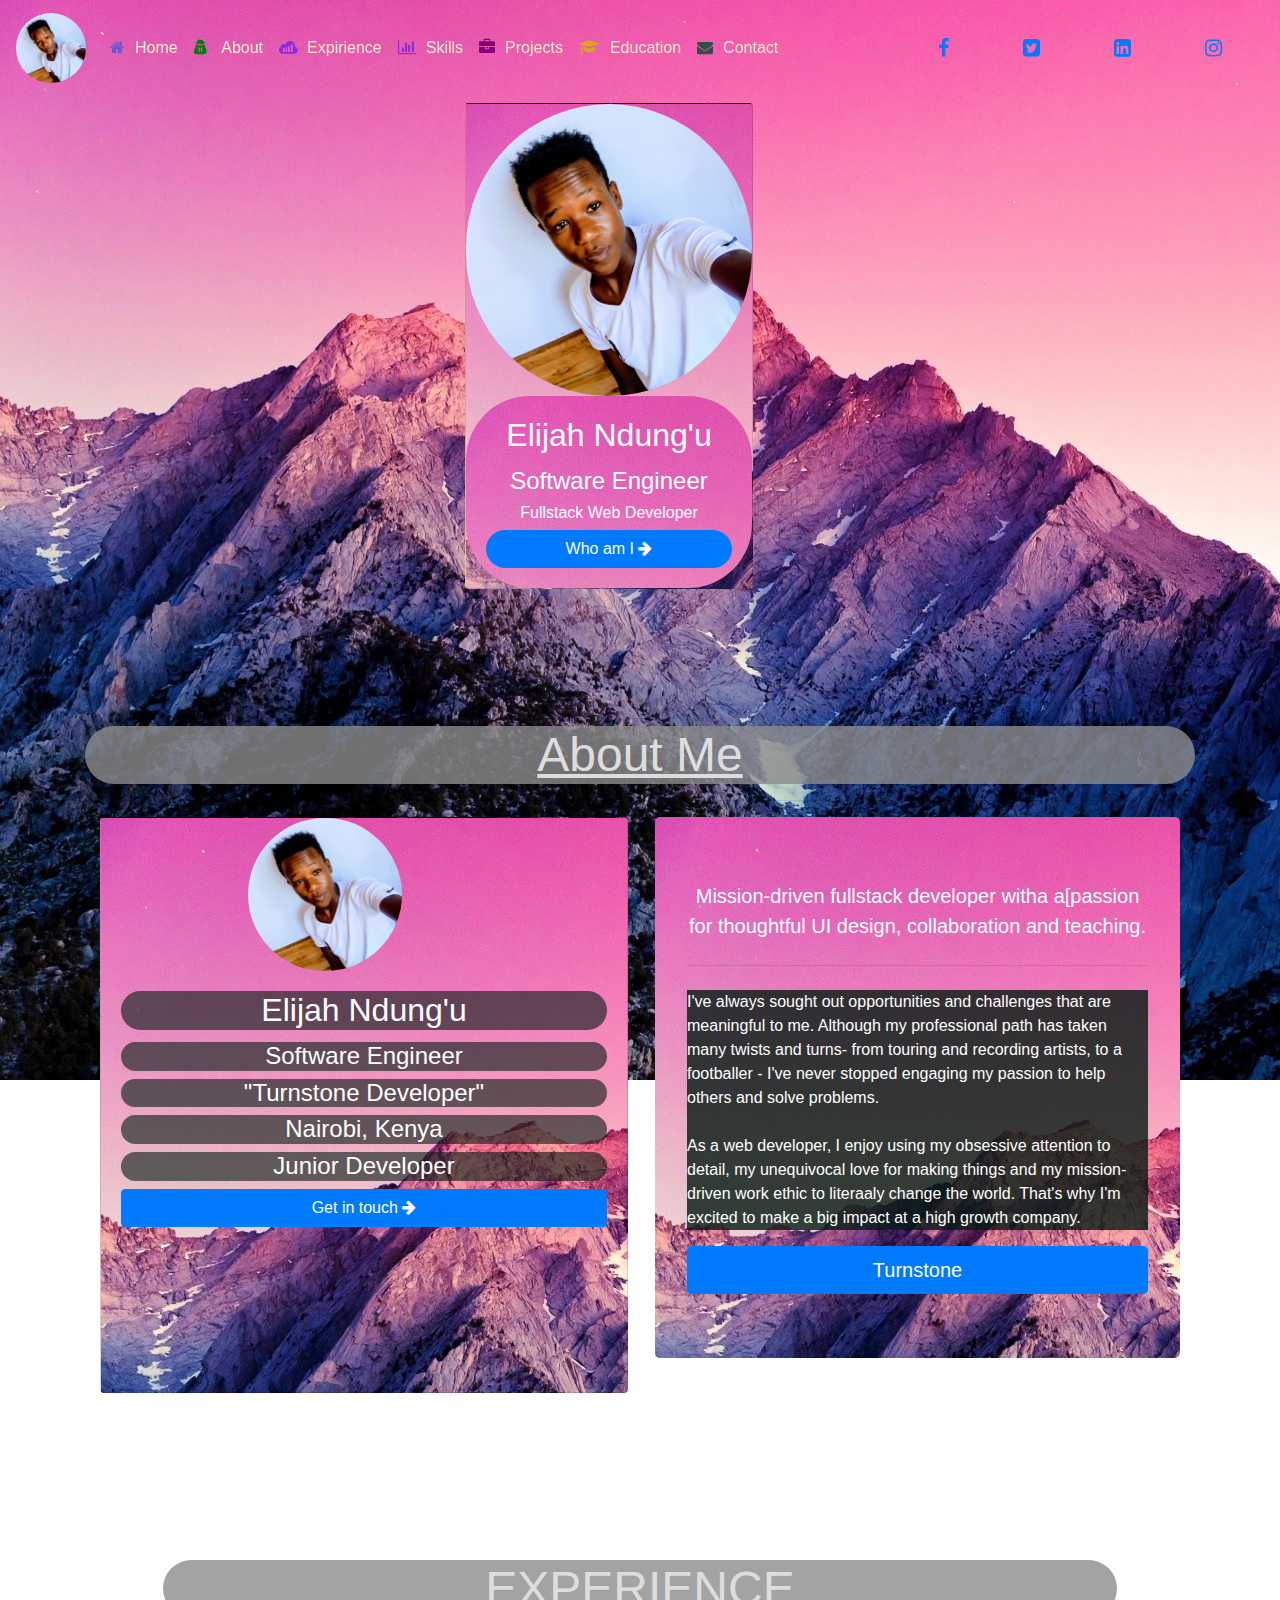
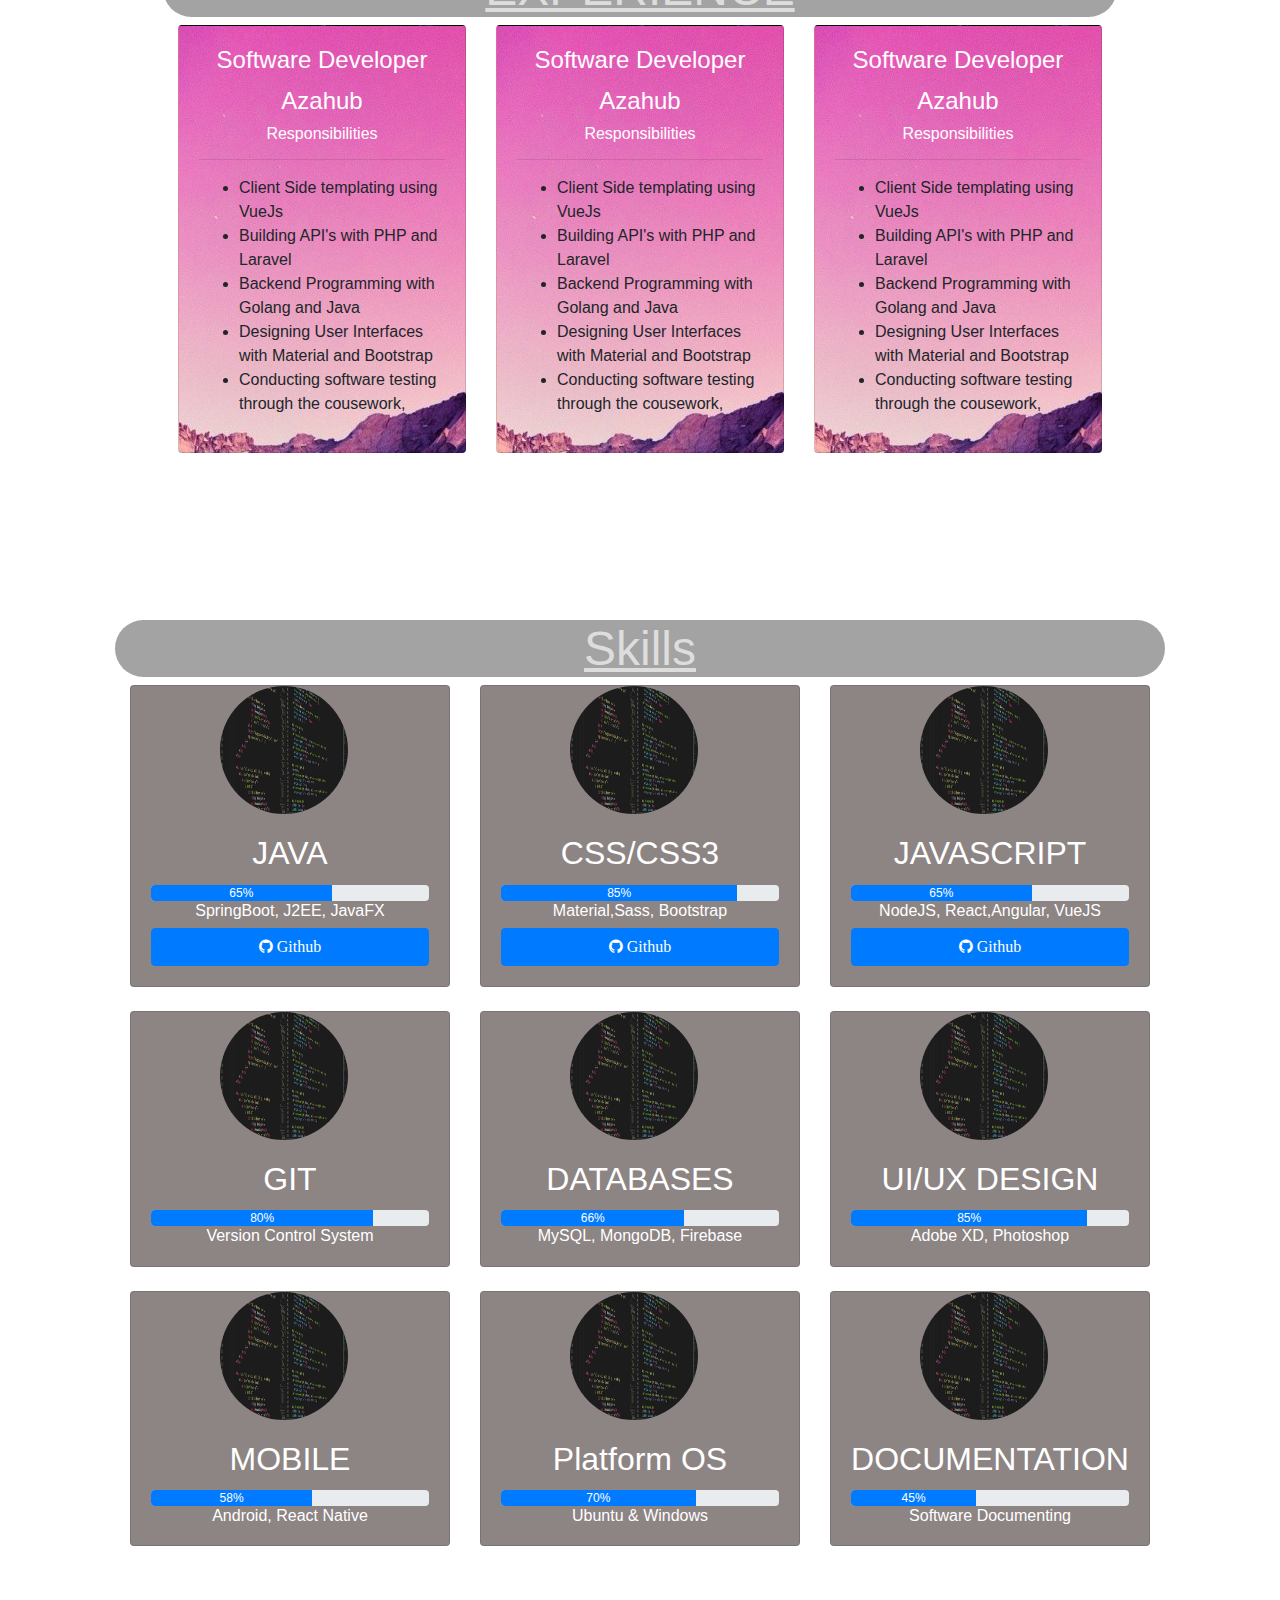
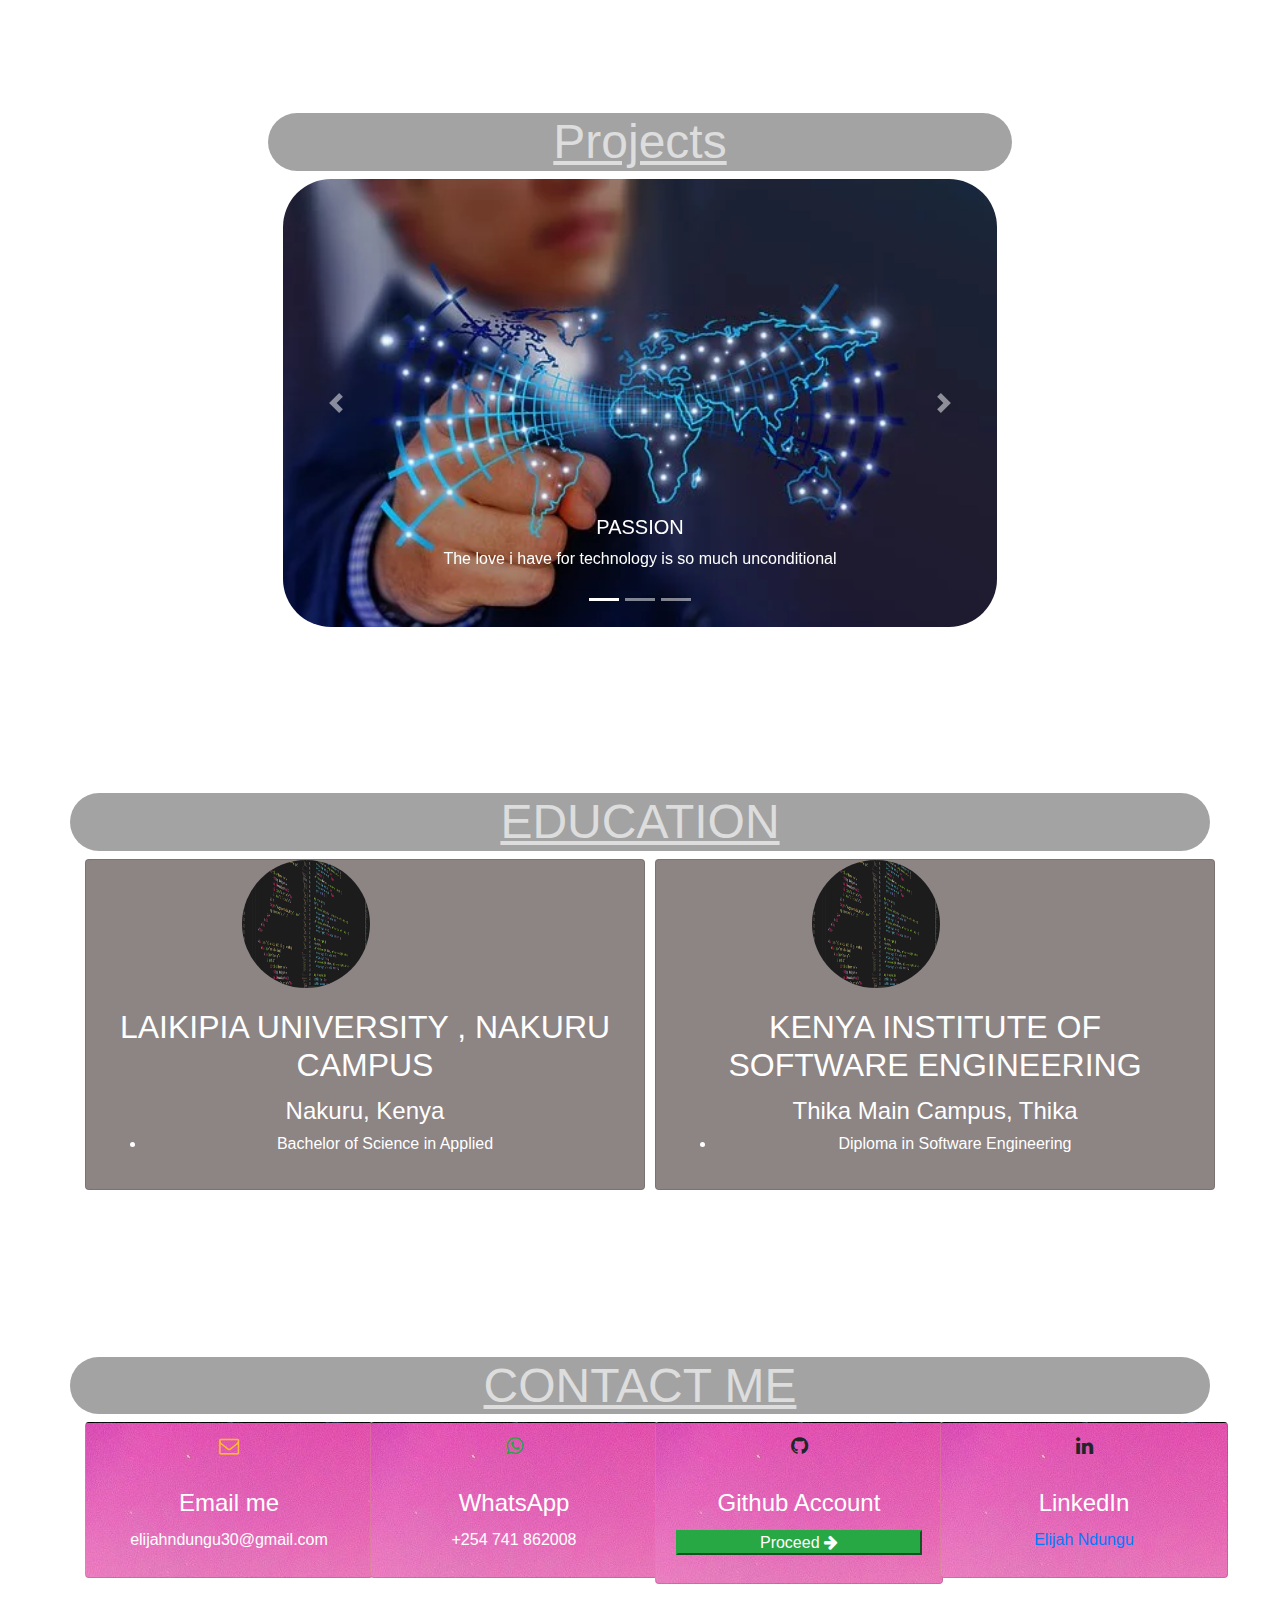
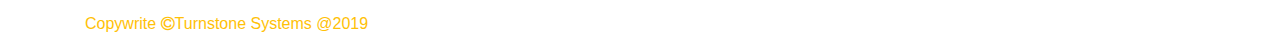
==== commit 59d331ed: "done setting up the layout" ====
--- a/index_page.html
+++ b/index_page.html
@@ -54,10 +54,10 @@
                                     <a class="nav-link"  style="color: blanchedalmond;" href="#contact"><i class="fa fa-envelope" style="color: darkslategrey;"aria-hidden="true"></i>Contact</a>
                                 </li>
              </ul>
-             <a href="https://www.facebook.com" class="nav-link" title="Facebook"><i class="fa fa-facebook"aria-hidden="true"></i></a>
-             <a href="https://www.twitter.com" class="nav-link" title="Twitter"><i class="fa fa-twitter-square" aria-hidden="true"></i></a>
-             <a href="https://www.linkedin.com" class="nav-link" title="LinkedIn"><i class="fa fa-linkedin-square" aria-hidden="true"></i></a>
-             <a href="https://www.instagram.com" class="nav-link" title="Instagram"> <i class="fa fa-instagram" aria-hidden="true"></i></a>
+             <a href="https://www.facebook.com" class="nav-link" title="Facebook"><i class="fa fa-facebook btn-lg" aria-hidden="true"></i></a>
+             <a href="https://www.twitter.com" class="nav-link" title="Twitter"><i class="fa fa-twitter-square btn-lg" aria-hidden="true"></i></a>
+             <a href="https://www.linkedin.com" class="nav-link" title="LinkedIn"><i class="fa fa-linkedin-square btn-lg" aria-hidden="true"></i></a>
+             <a href="https://www.instagram.com" class="nav-link" title="Instagram"> <i class="fa fa-instagram btn-lg" aria-hidden="true"></i></a>
 
          </div>
         </nav>
@@ -66,7 +66,7 @@
         <div class="container main-container ">
          <div class="row">
              <div class="col-4">
-
+                
              </div>
 
              <div class="col-4">
@@ -100,7 +100,7 @@
                 <div class="col-6 wow fadeInUp">
                  
                   <div class="card about-card" style="width: 33rem; height: 36rem;">
-                      <img src="img/profile.png" class="card-img-top" style="border-radius: 9em; width: 12vw; height: 12vw; margin-left: 27%;" alt="...">
+                      <img src="img/profile.png" class="card-img-top" style="border-radius: 9em; width: 12vw; height: 12vw; margin-left: 28%;" alt="...">
                       <div class="card-body">
                         <h2 class="card-title text-center" style="color:#fff; background-color: rgba(4, 26, 18, 0.6); border-radius: 4em;">Elijah Ndung'u</h2>
                         <h4 class="card-text text-center" style="color:#fff; background-color: rgba(4, 26, 18, 0.6); border-radius: 4em;"> Software Engineer</h4>
@@ -224,7 +224,7 @@
                   <!--start skills card-->
 
     <div class="card skills-card" style="width:20rem;">
-            <img src="img/programming-1836330__340.webp" style=" margin-left: 27%;" style=" margin-left: 27%;" class="card-img-top profile" alt="JAVA">
+            <img src="img/programming-1836330__340.webp" style=" margin-left: 28%;" class="card-img-top profile" alt="JAVA">
             <div class="card-body">
               <h2 class="card-title text-center">JAVA</h2>
 
@@ -232,7 +232,7 @@
                     <div class="progress-bar" role="progressbar" style="width: 65%;" aria-valuenow="65" aria-valuemin="0" aria-valuemax="100">65%</div>
                   </div>
             
-                  <h6 class="card-text text-center">SpringBoot, J2EE, Hibernate, JSF, JSP, JavaFx, Swing, Struts</h6>
+                  <h6 class="card-text text-center">SpringBoot, J2EE, JavaFX</h6>
             
                <a href="https://www.github.com/elijah-systems" class="btn btn-primary btn-block"><i class="fa fa-github"aria-hidden="true"> Github</i></a>
              
@@ -245,7 +245,7 @@
    <!--start skills card-->
 
    <div class="card skills-card" style="width: 20rem;">
-        <img src="img/programming-1836330__340.webp" style=" margin-left: 27%;" class="card-img-top profile" alt="JAVA">
+        <img src="img/programming-1836330__340.webp" style=" margin-left: 28%;" class="card-img-top profile" alt="JAVA">
         <div class="card-body">
           <h2 class="card-title text-center">CSS/CSS3</h2>
           
@@ -253,7 +253,7 @@
                 <div class="progress-bar" role="progressbar" style="width: 85%;" aria-valuenow="85" aria-valuemin="0" aria-valuemax="100">85%</div>
               </div>
         
-          <h6 class="card-text text-center">Sass, Bootstrap</h6>
+          <h6 class="card-text text-center"> Material,Sass, Bootstrap</h6>
     
           <a href="https://www.github.com/elijah-systems" class="btn btn-primary btn-block"><i class="fa fa-github"aria-hidden="true">  Github</i></a>
          
@@ -268,14 +268,14 @@
    <!--start skills card-->
 
    <div class="card skills-card" style="width: 20rem;">
-        <img src="img/programming-1836330__340.webp" style=" margin-left: 27%;" class="card-img-top profile" alt="JAVA">
+        <img src="img/programming-1836330__340.webp" style=" margin-left: 28%;" class="card-img-top profile" alt="JAVA">
         <div class="card-body">
           <h2 class="card-title text-center">JAVASCRIPT</h2>
           <div class="progress">
-                <div class="progress-bar" role="progressbar" style="width: 85%;" aria-valuenow="85" aria-valuemin="0" aria-valuemax="100">85%</div>
+                <div class="progress-bar" role="progressbar" style="width: 65%;" aria-valuenow="65" aria-valuemin="0" aria-valuemax="100">65%</div>
               </div>
         
-          <h6 class="card-text text-center">NodeJS, ReactJS,AngularJS,BackboneJS, VueJS, React Native</h6>
+          <h6 class="card-text text-center">NodeJS, React,Angular, VueJS</h6>
          
           <a href="https://www.github.com/elijah-systems" class="btn btn-primary btn-block"><i class="fa fa-github"aria-hidden="true">  Github</i></a>
       </div>
@@ -285,6 +285,8 @@
             </div>
 
         </div>
+      </br>
+   
 
         <!--SECOND ROW-->
         <div class="row">
@@ -292,13 +294,13 @@
                       <!--start skills card-->
 
         <div class="card skills-card" style="width: 20rem;">
-                <img src="img/programming-1836330__340.webp" style=" margin-left: 27%;" class="card-img-top profile" alt="JAVA">
+                <img src="img/programming-1836330__340.webp" style=" margin-left: 28%;" class="card-img-top profile" alt="JAVA">
                 <div class="card-body">
-                  <h2 class="card-title text-center">VERSION CONTROL</h2>
+                  <h2 class="card-title text-center">GIT</h2>
                   <div class="progress">
-                        <div class="progress-bar" role="progressbar" style="width: 85%;" aria-valuenow="85" aria-valuemin="0" aria-valuemax="100">85%</div>
+                        <div class="progress-bar" role="progressbar" style="width: 80%;" aria-valuenow="80" aria-valuemin="0" aria-valuemax="100">80%</div>
                       </div>
-                  <h6 class="card-text text-center">Git, Subvesion, Mercurial</h6>
+                  <h6 class="card-text text-center">Version Control System</h6>
               </div>
             </div>
             <!--end skills cards-->
@@ -308,13 +310,13 @@
        <!--start skills card-->
 
        <div class="card skills-card" style="width: 20rem;">
-            <img src="img/programming-1836330__340.webp" style=" margin-left: 27%;" class="card-img-top profile" alt="JAVA">
+            <img src="img/programming-1836330__340.webp" style=" margin-left: 28%;" class="card-img-top profile" alt="JAVA">
             <div class="card-body">
               <h2 class="card-title text-center">DATABASES</h2>
               <div class="progress">
-                    <div class="progress-bar" role="progressbar" style="width: 85%;" aria-valuenow="85" aria-valuemin="0" aria-valuemax="100">85%</div>
+                    <div class="progress-bar" role="progressbar" style="width: 66%;" aria-valuenow="66" aria-valuemin="0" aria-valuemax="100">66%</div>
                   </div>
-              <h6 class="card-text text-center">MySQL, MongoDB, PostgreSQL, Firebase</h6>
+              <h6 class="card-text text-center">MySQL, MongoDB, Firebase</h6>
            
           </div>
         </div>
@@ -327,13 +329,13 @@
        <!--start skills card-->
 
        <div class="card skills-card" style="width: 20rem;">
-            <img src="img/programming-1836330__340.webp" style=" margin-left: 27%;" class="card-img-top profile" alt="JAVA">
+            <img src="img/programming-1836330__340.webp" style=" margin-left: 28%;" class="card-img-top profile" alt="JAVA">
             <div class="card-body">
               <h2 class="card-title text-center">UI/UX DESIGN</h2>
               <div class="progress">
                     <div class="progress-bar" role="progressbar" style="width: 85%;" aria-valuenow="85" aria-valuemin="0" aria-valuemax="100">85%</div>
                   </div>
-              <h6 class="card-text text-center">Adobe XD, Photoshop, CorelDraw, InkScape</h6>
+              <h6 class="card-text text-center">Adobe XD, Photoshop</h6>
           </div>
         </div>
         <!--end skills cards-->
@@ -343,6 +345,63 @@
             </div>
         <!--END SECOND ROW-->
 
+          </br>
+         <!--THIRD ROW-->
+         <div class="row">
+            <div class="col-4">
+                  <!--start skills card-->
+
+    <div class="card skills-card" style="width: 20rem;">
+            <img src="img/programming-1836330__340.webp" style=" margin-left: 28%;" class="card-img-top profile" alt="JAVA">
+            <div class="card-body">
+              <h2 class="card-title text-center">MOBILE</h2>
+              <div class="progress">
+                    <div class="progress-bar" role="progressbar" style="width: 58%;" aria-valuenow="58" aria-valuemin="0" aria-valuemax="100">58%</div>
+                  </div>
+              <h6 class="card-text text-center">Android, React Native</h6>
+          </div>
+        </div>
+        <!--end skills cards-->
+            </div>
+
+            <div class="col-4">
+   <!--start skills card-->
+
+   <div class="card skills-card" style="width: 20rem;">
+        <img src="img/programming-1836330__340.webp" style=" margin-left: 28%;" class="card-img-top profile" alt="JAVA">
+        <div class="card-body">
+          <h2 class="card-title text-center">Platform OS</h2>
+          <div class="progress">
+                <div class="progress-bar" role="progressbar" style="width: 70%;" aria-valuenow="70" aria-valuemin="0" aria-valuemax="100">70%</div>
+              </div>
+          <h6 class="card-text text-center">Ubuntu & Windows</h6>
+       
+      </div>
+    </div>
+    <!--end skills cards-->
+
+            </div>
+
+
+            <div class="col-4">
+   <!--start skills card-->
+
+   <div class="card skills-card" style="width: 20rem;">
+        <img src="img/programming-1836330__340.webp" style=" margin-left: 28%;" class="card-img-top profile" alt="JAVA">
+        <div class="card-body">
+          <h2 class="card-title text-center">DOCUMENTATION</h2>
+          <div class="progress">
+                <div class="progress-bar" role="progressbar" style="width: 45%;" aria-valuenow="45" aria-valuemin="0" aria-valuemax="100">45%</div>
+              </div>
+          <h6 class="card-text text-center">Software Documenting</h6>
+      </div>
+    </div>
+    <!--end skills cards-->
+                
+            </div>
+
+        </div>
+    <!--END THIRD ROW-->
     </div>
 
 </section>
@@ -407,7 +466,7 @@
     <div class="row">
       <div class="col-6">
        <div class="card skills-card" style="width: 35rem;">
-          <img src="img/programming-1836330__340.webp" style=" margin-left: 27%;" class="card-img-top profile" alt="JAVA">
+          <img src="img/programming-1836330__340.webp" style=" margin-left: 28%;" class="card-img-top profile" alt="JAVA">
           <div class="card-body">
             <h2 class="card-title text-center">LAIKIPIA UNIVERSITY , NAKURU CAMPUS</h2>
             <h4 class="card-text text-center">Nakuru, Kenya</h4>
@@ -422,7 +481,7 @@
 
       <div class="col-6">
           <div class="card skills-card" style="width: 35rem;">
-              <img src="img/programming-1836330__340.webp" style=" margin-left: 27%;" class="card-img-top profile" alt="JAVA">
+              <img src="img/programming-1836330__340.webp" style=" margin-left: 28%;" class="card-img-top profile" alt="JAVA">
               <div class="card-body">
                 <h2 class="card-title text-center">KENYA INSTITUTE OF SOFTWARE ENGINEERING</h2>
                 <h4 class="card-text text-center">Thika Main Campus, Thika</h4>
@@ -443,23 +502,56 @@
 <!--Contacts section start-->
 <section id="contact" class="align-center">
     <h4 class="abt-title text-center">CONTACT ME</h4>
-  <div class="container bg-success">
-    <div class="row">
-      <div class="col-4">
-      <a href=""><i class="fa fa-envelope iconSize" aria-hidden="true"></i>  elijahndungu30@gmail.com</a>
-      
-      </div>
-
-      <div class="col-4">
-         <a href="https:www.github.com/elijah-systems"> <i class="fa fa-github iconSize" aria-hidden="true"></i>   https:www.github.com/elijah-systems</a>
-        </div>
-
-        <div class="col-4">
-            <a href=""> <i class="fa fa-linkedin-square iconSize" aria-hidden="true"></i>Linked In</a>
-          </div>
+
+<div class="container">
+  <div class="row">
+      <div class="col-3">
+          <div class="card exp-card" style="width: 18rem;">
+              <i class="fa fa-envelope-o btn-lg text-center text-warning" aria-hidden="true"></i>
+              <div class="card-body">
+              <h4 class="card-title text-center">Email me</h4>
+              <h6 class="card-text text-center">elijahndungu30@gmail.com</h6>
+            <i class="fas fa-divide    "></i>
+               </div>
+              </div>
+        </div>
+        <div class="col-3">
+            <div class="card exp-card" style="width: 18rem;">
+                <i class="fa fa-whatsapp btn-lg text-center text-success" aria-hidden="true"></i>
+                <div class="card-body">
+                <h4 class="card-title text-center">WhatsApp</h4>
+          
+                <h6 class="card-text text-center">+254 741 862008</h6>
+              <i class="fas fa-divide"></i>
+                 </div>
+                </div>
+          </div>
+    <div class="col-3">
+    
+        <div class="card exp-card" style="width: 18rem;">
+            <i class="fa fa-github btn-lg text-center" aria-hidden="true"></i>
+            <div class="card-body">
+            <h4 class="card-title text-center">Github Account</h4>
+           
+            <h6 class="card-text text-center"><a href="https://wwww.github.com/elijah-systems"><button class="btn-block btn-success">Proceed <i class="fa fa-arrow-right" aria-hidden="true"></i></button></a></h6>
+          <i class="fas fa-divide    "></i>
+             </div>
+            </div>
+    </div>
+
+    <div class="col-3">
+    
+        <div class="card exp-card" style="width: 18rem;">
+      <i class="fa fa-linkedin btn-lg text-center text-blue" aria-hidden="true"></i>
+            <div class="card-body">
+            <h4 class="card-title text-center">LinkedIn</h4>
+            <h6 class="card-text text-center"><a href="#linkedlink">Elijah Ndungu</a> </h6>
+          <i class="fas fa-divide "></i>
+             </div>
+            </div>
     </div>
   </div>
-
+</div>
 </section>
 <!--End of contact section-->
 
@@ -507,9 +599,15 @@
         </script>
         <script src="lib/jquery-3.4.1.min.js"></script>
 
-        <footer class="stick-bottom">
-          <p class="text-success text-center">This website is under policy of Turnstone Developer, Terms and conditions should be adhered to!!</p>
-          <h6 class="text-success text-center"><i class="fa fa-copyright" aria-hidden="true">Copywrite Turnstone@2019</i></h6>
-        </footer>
+        <footer class="stick-bottom text-warning text-center">
+        <div class="container">
+          <div class="row">
+            <div class="col-12">
+             
+          <h6 class="h6 text-center"> Copywrite <i class="fa fa-copyright" aria-hidden="true"></i>Turnstone Systems  @2019 </h6>
+          
+        </div>
+          </div>
+        </div>
   </body>
 </html>--- a/style.css
+++ b/style.css
@@ -99,8 +99,8 @@
     margin-right: 10px;
 }
 .profile{
-    width: 15vw;
-    height: 15vw;
+    width: 10vw;
+    height: 10vw;
     border-radius: 9em;
     margin-left: 40px;
 }
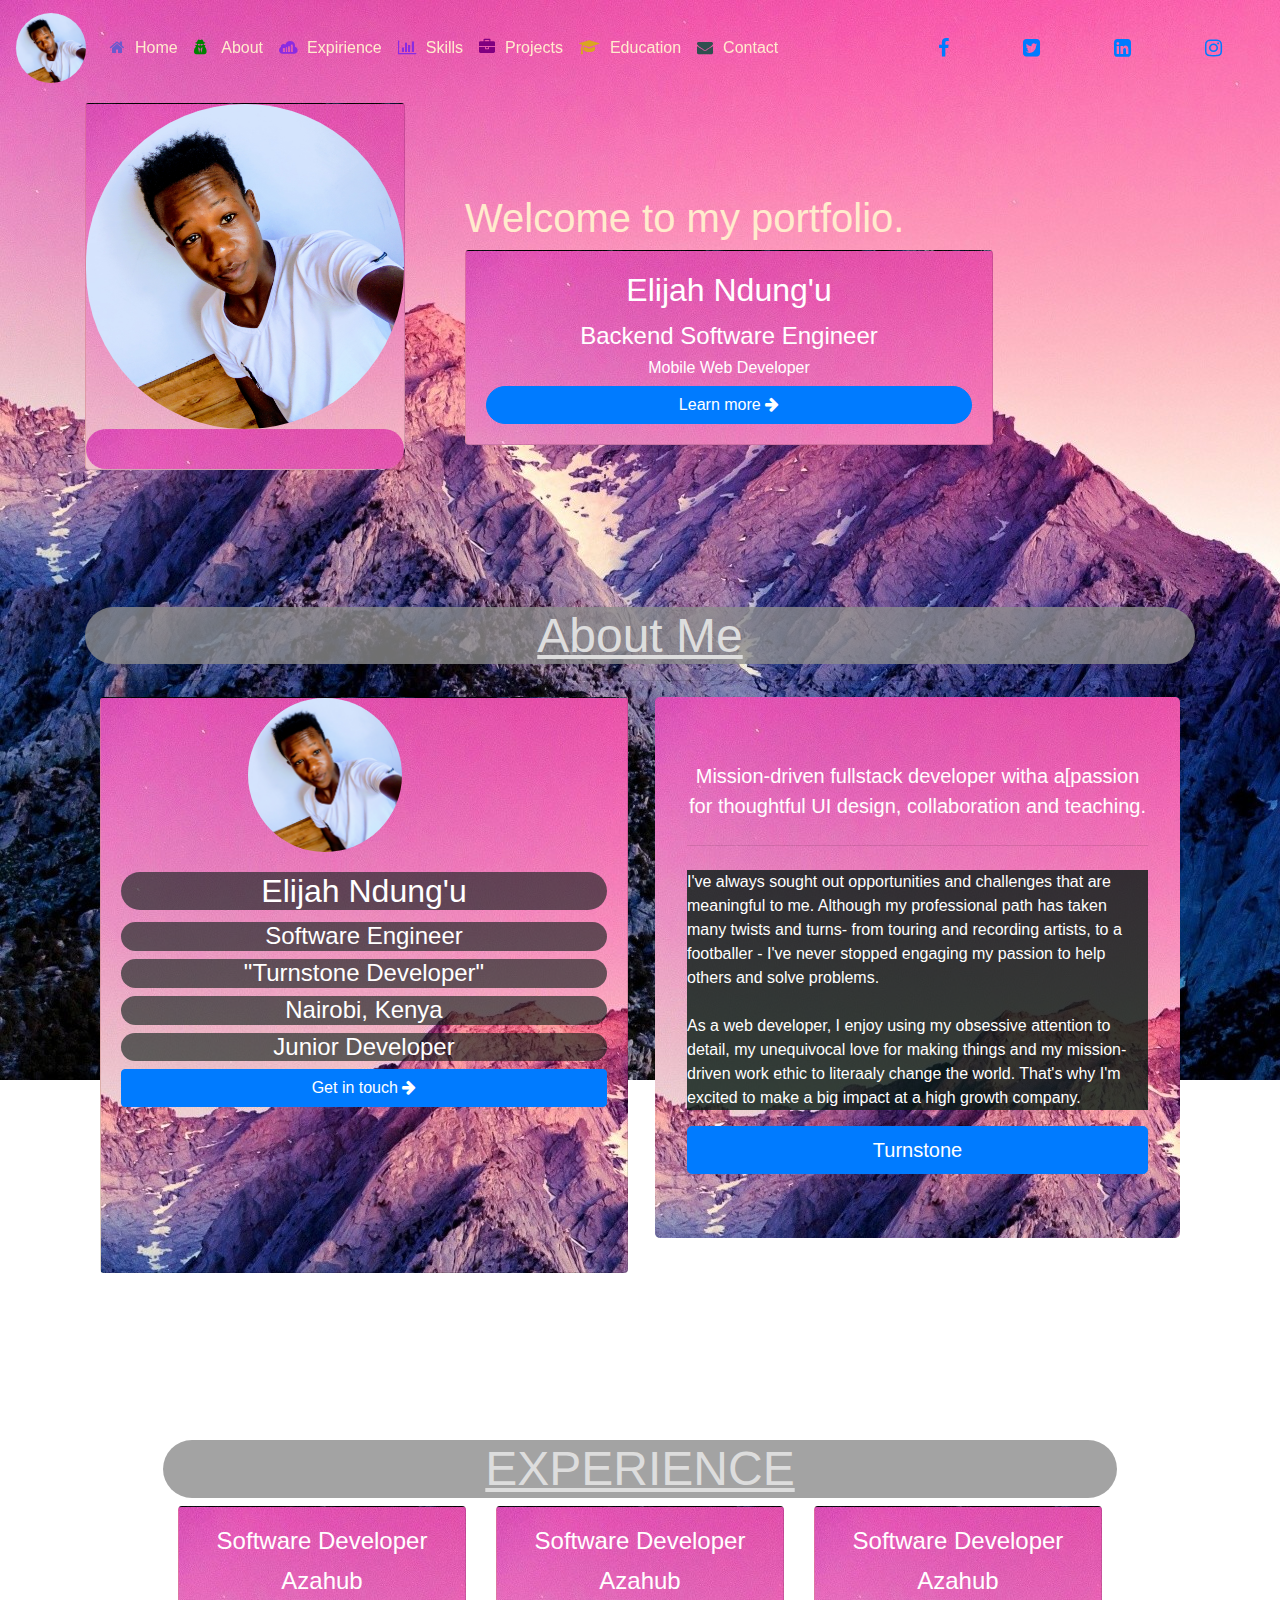
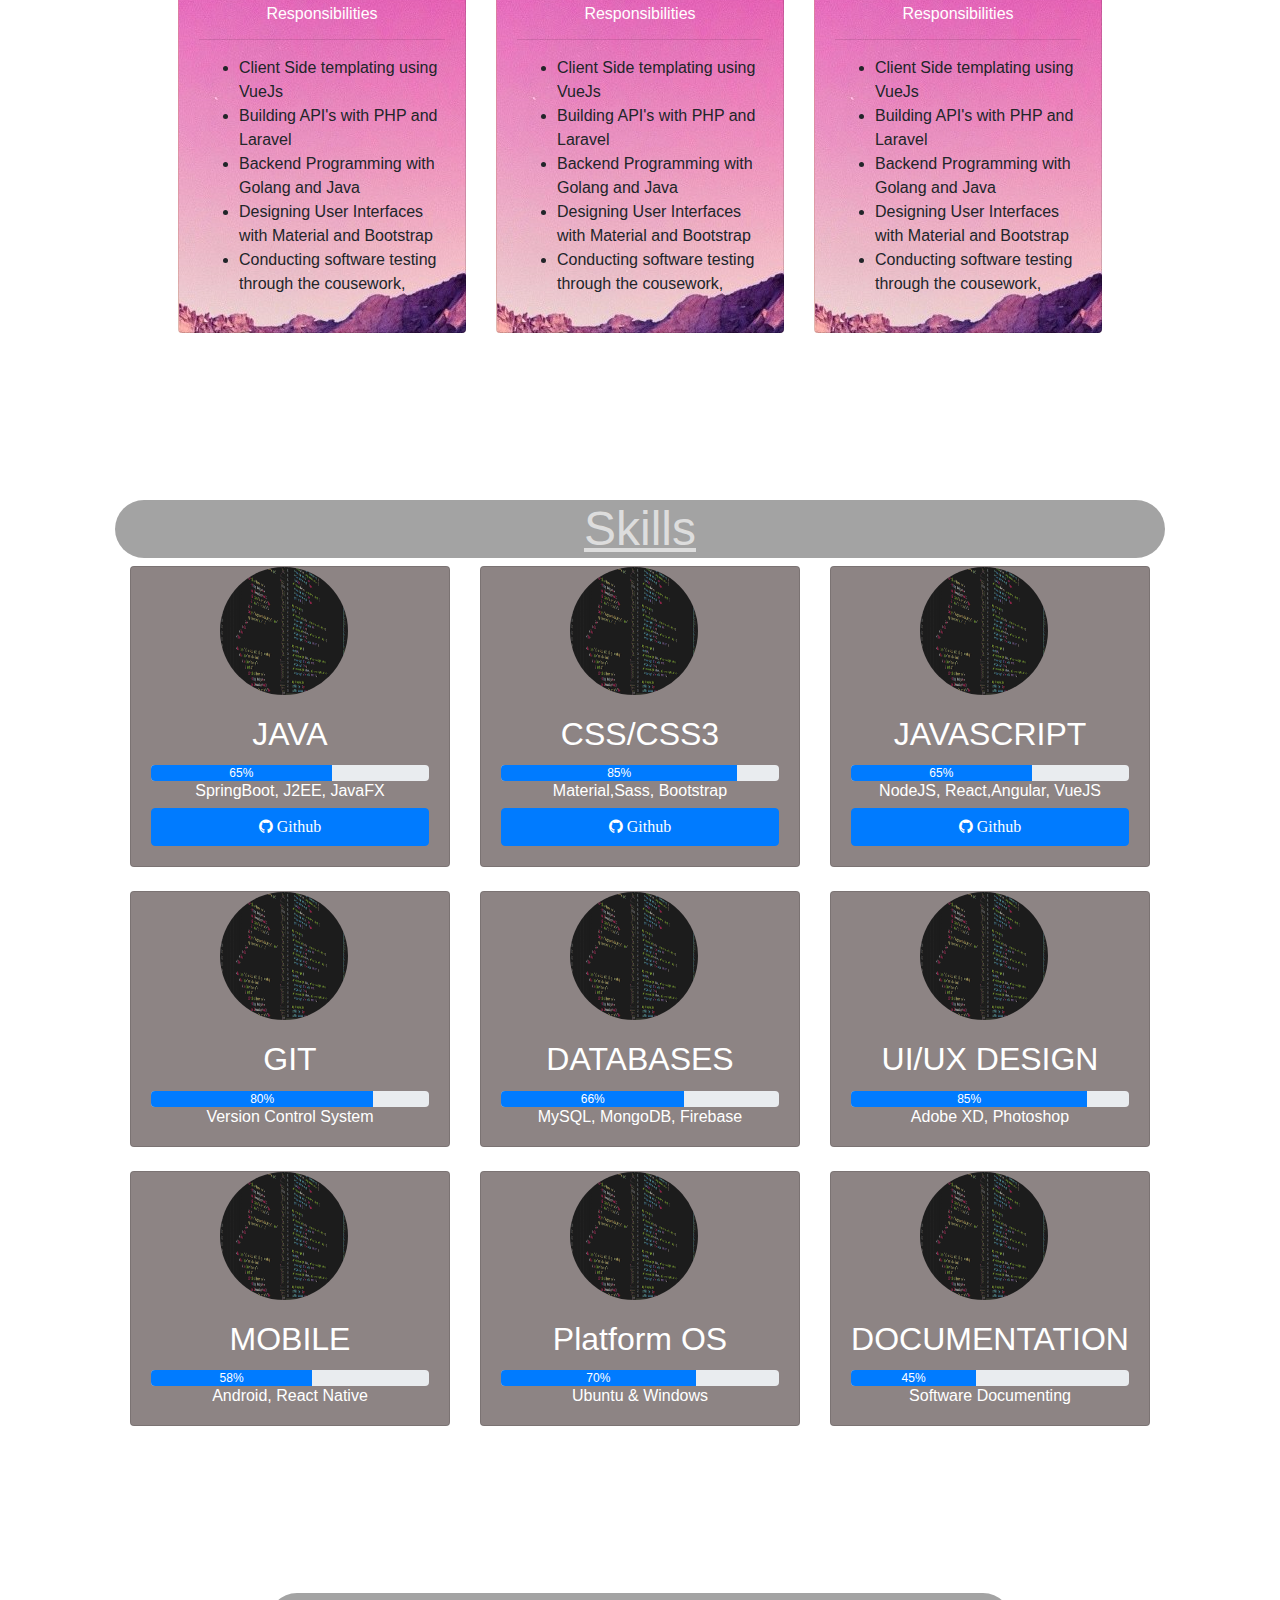
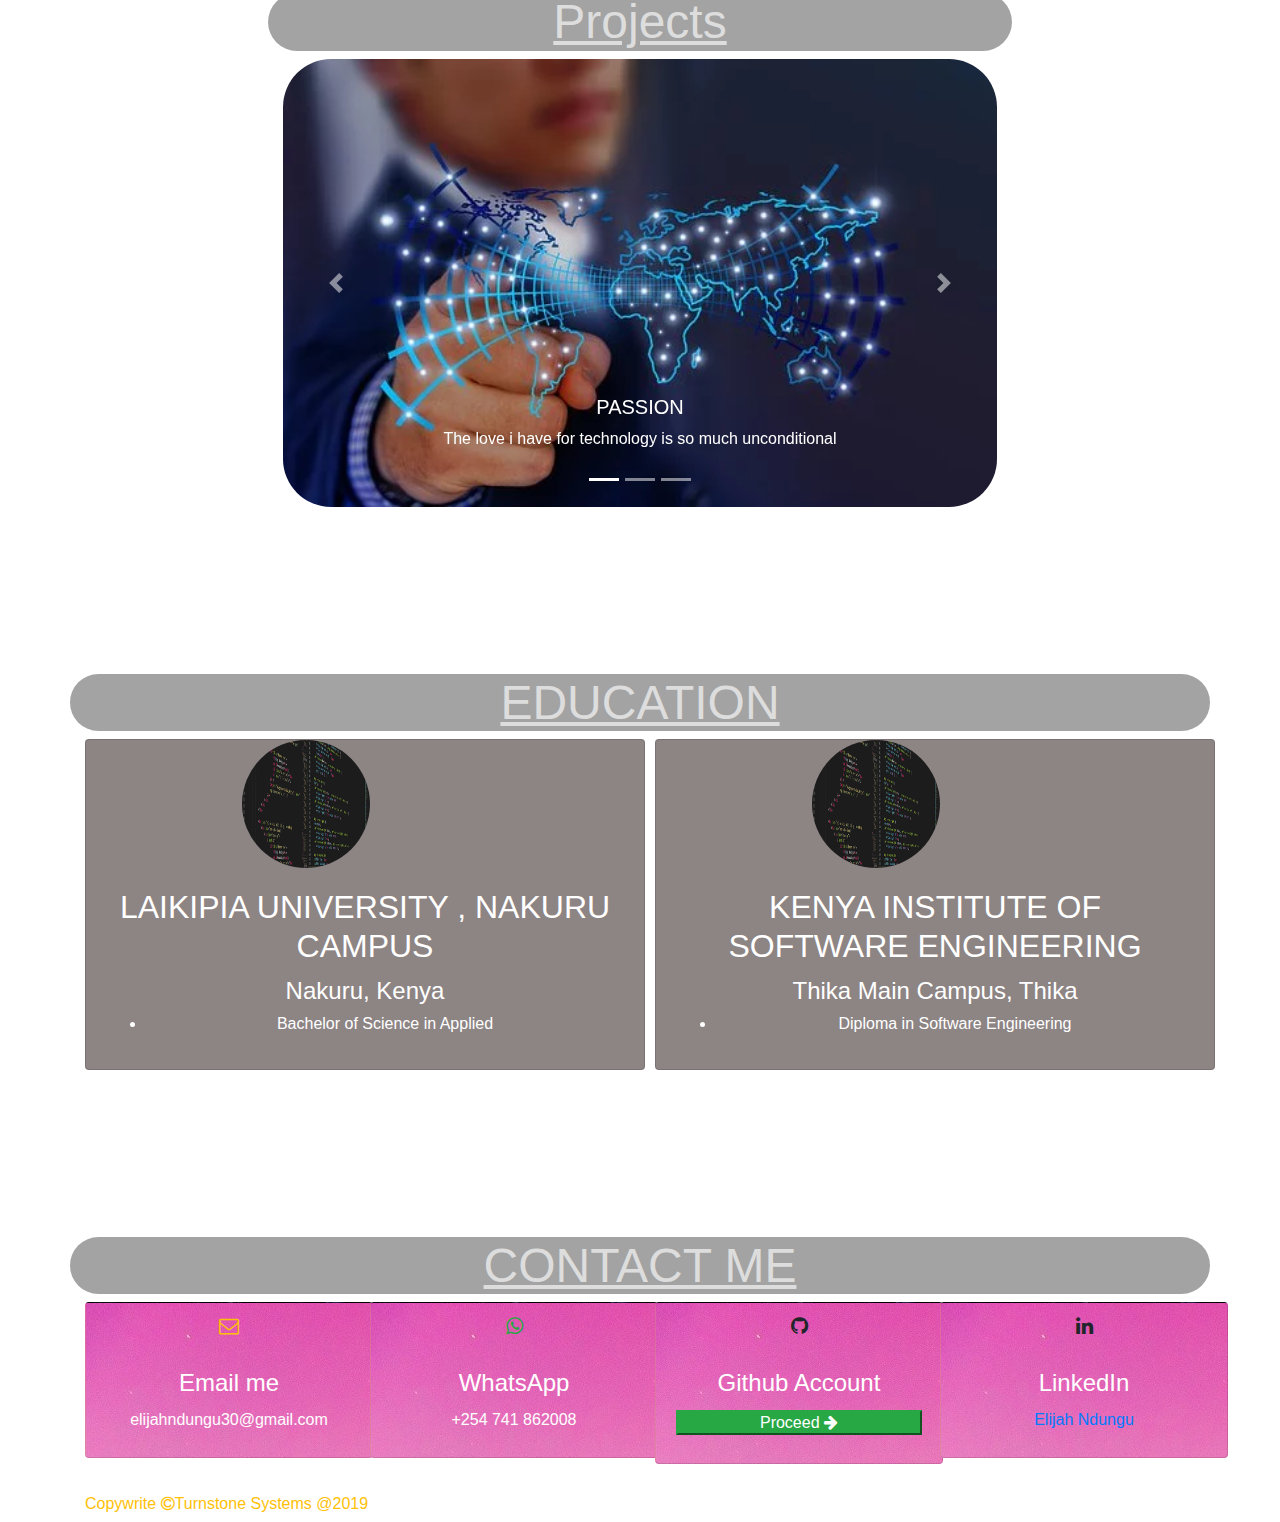
==== commit 85c42337: "another commit" ====
--- a/index_page.html
+++ b/index_page.html
@@ -66,24 +66,24 @@
         <div class="container main-container ">
          <div class="row">
              <div class="col-4">
-                
-             </div>
-
-             <div class="col-4">
     
-                 <div class="card exp-card" style="width: 18rem;">
-                    <img src="img/profile.png" class="card-img-top" style="border-radius: 9em;" alt="...">
+                 <div class="card exp-card" style="width: 20rem;">
+                    <img src="img/profile.png" class="card-img-top" style="border-radius: 11em;" alt="...">
+                    <div class="card-body home-card">     
+                  </div>
+            </div>
+</div>
+            <div class="col-8" style="margin-top: 8%;">
+                <h1 style="color: blanchedalmond;">Welcome to my portfolio.</h1>
+                <div class="card exp-card" style="width: 33rem;">
+             
                     <div class="card-body home-card">
-                      <h2 class="card-title text-center">Elijah Ndung'u</h2>
-                      <h4 class="card-text text-center">Software Engineer</h4>
-                      <h6 class="card-text text-center">Fullstack Web Developer</h6>
-                      <a href="#skills" class="btn btn-primary btn-block" style="border-radius: 6em;">Who am I   <i class="fa fa-arrow-right"aria-hidden="true"></i></a>
+                      <h2 class="card-title text-center wow fadeInLeftBig">Elijah Ndung'u</h2>
+                      <h4 class="card-text text-center">Backend Software Engineer</h4>
+                      <h6 class="card-text text-center">Mobile Web Developer</h6>
+                      <a href="#skills" class="btn btn-primary btn-block" style="border-radius: 6em;">Learn more   <i class="fa fa-arrow-right"aria-hidden="true"></i></a>
                      
                   </div>
-            </div>
-
-            <div class="col-4">
-                 
             </div>
          </div>
 <!--start about me section-->
